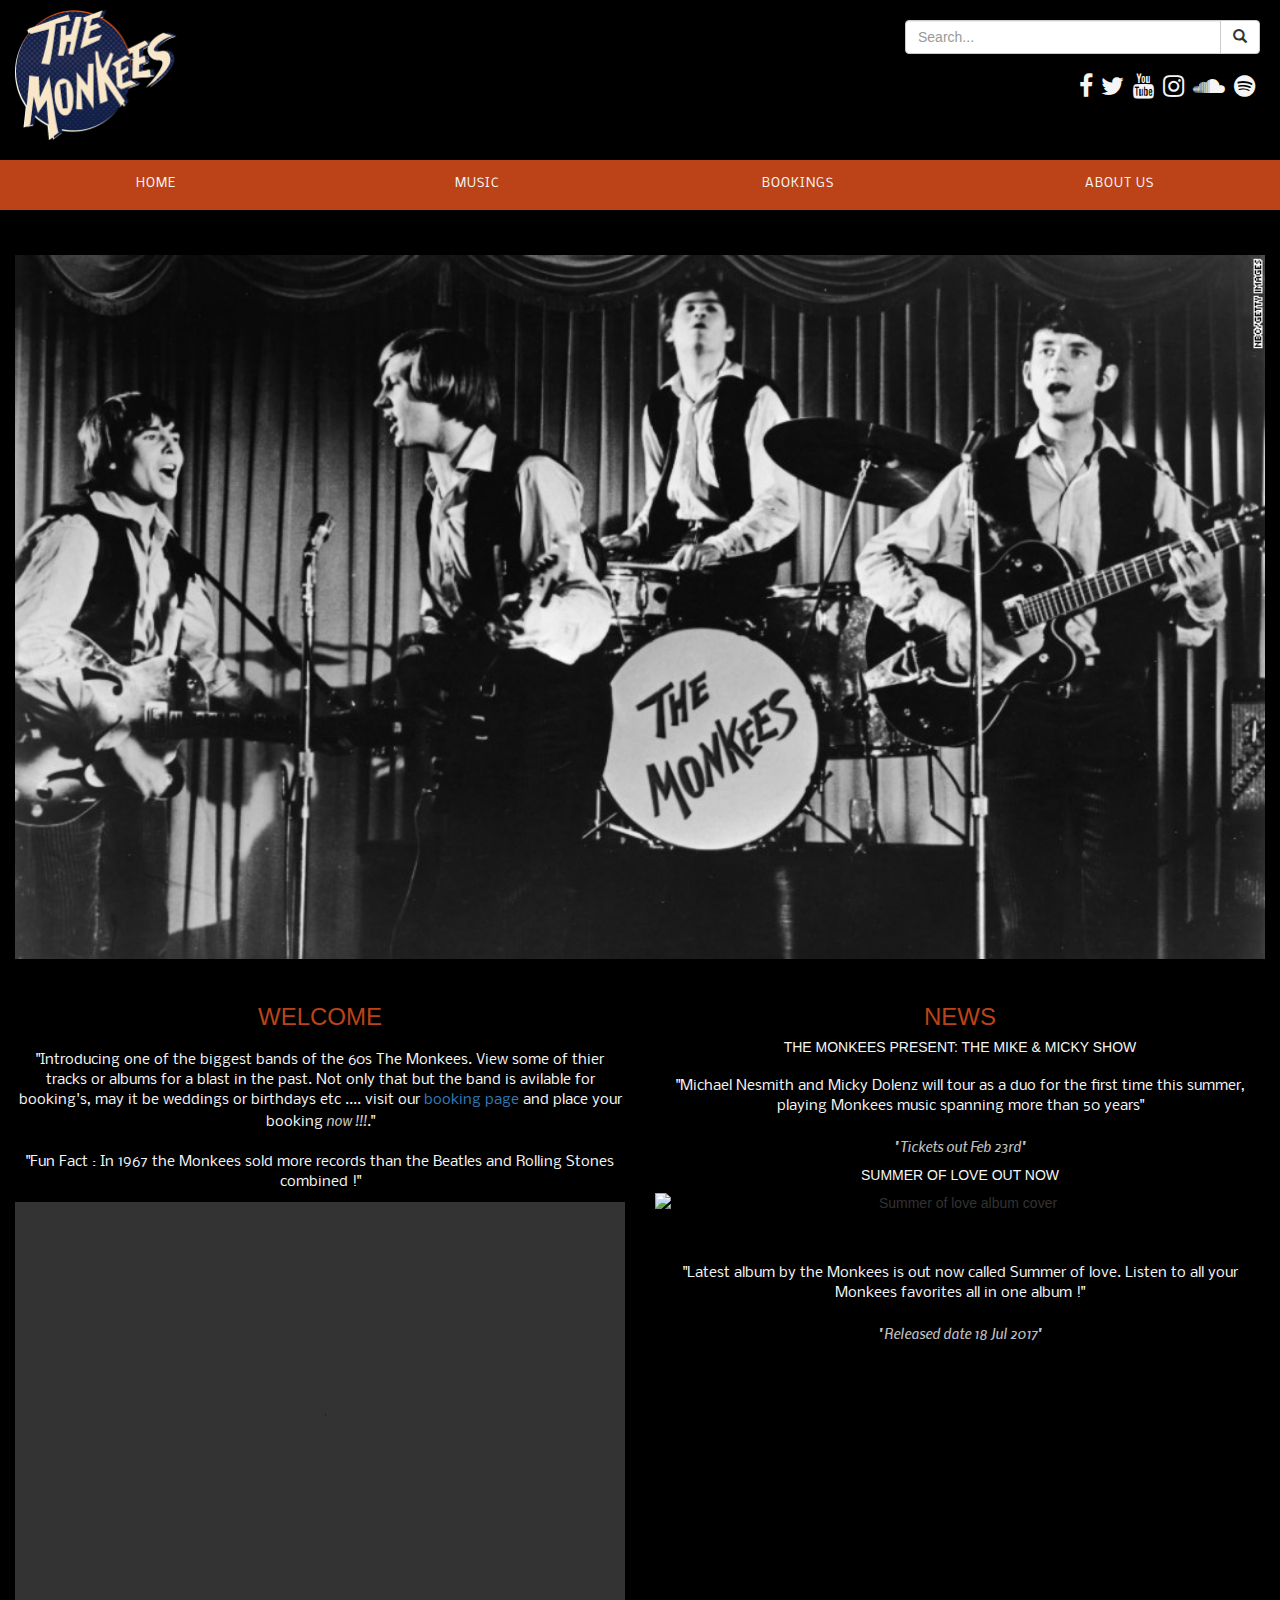
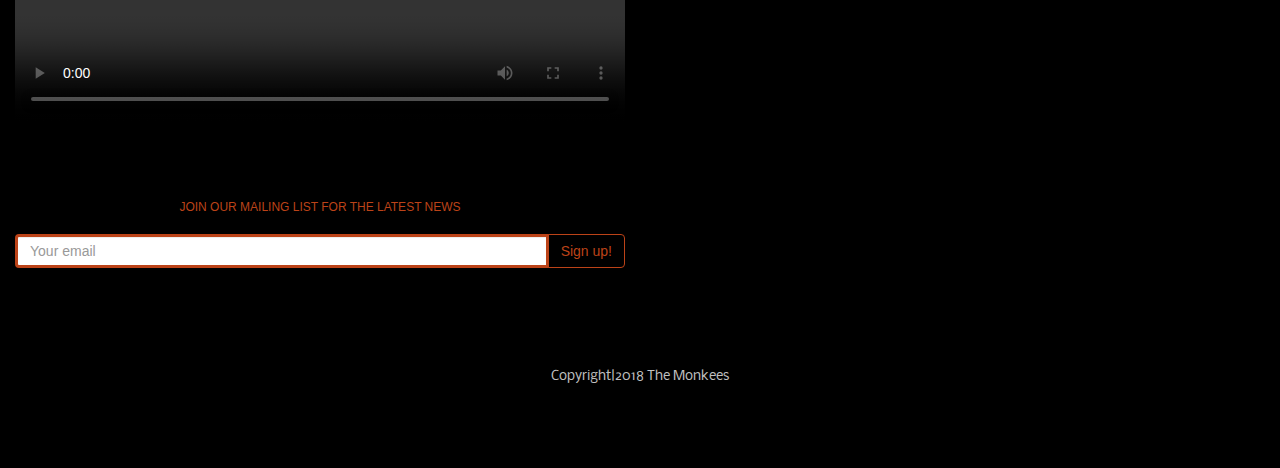
==== index.html @ a476a528 "Finished booking page" ====
<!DOCTYPE html>
<html lang="en">
  <head>
    <meta charset="UTF-8">
    <meta name="viewport" content="width=device-width, initial-scale=1.0">
    <meta http-equiv="X-UA-Compatible" content="ie=edge">
    <link rel="stylesheet" href="https://maxcdn.bootstrapcdn.com/bootstrap/3.3.7/css/bootstrap.min.css" type="text/css" />
    <link rel="stylesheet" href="https://maxcdn.bootstrapcdn.com/font-awesome/4.7.0/css/font-awesome.min.css" type="text/css" />
    <link rel="stylesheet" href="https://cdnjs.cloudflare.com/ajax/libs/hover.css/2.1.1/css/hover-min.css" type="text/css" />
    <link rel="stylesheet" href="assets/css/style.css" type="text/css" />
    <title>The Monkees | Bookings Avilable. Book Now !!</title>
  </head>
  <body>
    <header class="container-fluid">
      <!--Logo-->
      <div class="row">
        <a href="index.html">
          <div class="col-xs-6 logo"></div>
        </a>
        <!--Search bar-->
        <div class="col-sx-6">
          <div class="search-bar">
            <div class="input-group">
              <input type="text" class="form-control" placeholder="Search...">
              <span class="input-group-btn">
                    <button class="btn btn-default" type="button"><i class="glyphicon glyphicon-search"></i></button>
                </span>
            </div>
            <!--Social links-->
            <ul class="list-inline social-links">
              <li><a href="#" target="_blank"><i class="fa fa-facebook"></i></a></li>
              <li><a href="#" target="_blank"><i class="fa fa-twitter"></i></a></li>
              <li><a href="#" target="_blank"><i class="fa fa-youtube"></i></a></li>
              <li><a href="#" target="_blank"><i class="fa fa-instagram"></i></a></li>
              <li><a href="#" target="_blank"><i class="fa fa-soundcloud"></i></a></li>
              <li><a href="#" target="_blank"><i class="fa fa-spotify"></i></a></li>
            </ul>
          </div>
        </div>
      </div>
      <!--Navigation-->
      <div class="row">
        <ul id="nav" class="list-inline">
          <li class="col-xs-3 menu-color nav-item ">
            <a href="index.html" class="hvr-bounce-to-bottom"><span><p>Home</p></span></a>
          </li>
          <li class="col-xs-3 menu-color nav-item">
            <a href="music.html" class="hvr-bounce-to-bottom"><span><p>Music</p></span></a>
          </li>
          <li class="col-xs-3 menu-color nav-item">
            <a href="booking.html" class="hvr-bounce-to-bottom"><span><p>Bookings</p></span></a>
          </li>
          <li class="col-xs-3 menu-color nav-item">
            <a href="about.html"class="hvr-bounce-to-bottom"><span><p>About Us</p></span></a>
          </li>
        </ul>
      </div>
    </header>
    <section class="container-fluid">
      <!--Background image-->
      <div class="row">
        <div class="col-xs-12">
          <img src="assets/images/monkees.jpg" class="img-responsive band-photo" alt="Monkees band at a concert">
        </div>
      </div>
      <!--Welcome-->
      <div class="row">
        <div class="col-xs-12 col-sm-6">
          <div class="welcome-section">
            <h3>Welcome</h3>
            <p>"Introducing one of the biggest bands of the 60s The Monkees. View some of thier tracks or albums for a blast in the past. Not only that but the band is avilable for booking's, may it be weddings or birthdays etc .... visit our <a href="booking.html"> booking page </a>and
              place your booking<em> now !!!</em>."
            </p>
            <p>"Fun Fact : In 1967 the Monkees sold more records than the Beatles and Rolling Stones combined !"</p>
            <div id="video-dimentions" class="embed-responsive embed-responsive-16by9 hidden-xs">
              <video controls> 
                <source src="assets/video/TheMonkees.mp4" type="video/mp4">
                Video not supported by your browser
              </video>
            </div>
            <div class="mailing-list hidden-xs">
              <h6>Join our mailing list for the latest News</h6>
              <div class="input-group">
                <input type="email" class="form-control" id="mailinglist" placeholder="Your email" required>
                <div class="input-group-btn">
                  <button type="submit" class="btn btn-default">Sign up!</button>
                </div>
              </div>
            </div>
          </div>
        </div>
        <div class="row">
          <div class="col-xs-12 col-sm-6">
            <div class="welcome-section">
              <h3>News</h3>
              <h5>THE MONKEES PRESENT: THE MIKE & MICKY SHOW</h5>
              <p>"Michael Nesmith and Micky Dolenz will tour as a duo for the first time this summer, playing Monkees music spanning more than 50 years"</p>
              <p><em>"Tickets out Feb 23rd"</em></p>
              <h5>Summer of Love Out Now</h5>
              <img src="https://imagescdn.juno.co.uk/full/CS654754-01A-BIG.jpg" class="img-responsive album-photo" alt="Summer of love album cover"></img><br/>
              <p>"Latest album by the Monkees is out now called Summer of love. Listen to all your Monkees favorites all in one album !"</p>
              <p><em>"Released date 18 Jul 2017"</em></p>
            </div>
          </div>
        </div>
      </div>
      <!--Sign up to mailing list-->
      <div class="row">
        <div class="col-xs-12 mailing-list hidden-sm hidden-md hidden-lg">
          <h6>Join our mailing list for the latest News</h6>
          <div class="input-group">
            <input type="email" class="form-control" id="mailinglist" placeholder="Your email" required>
            <div class="input-group-btn">
              <button type="submit" class="btn btn-default">Sign up!</button>
            </div>
          </div>
        </div>
      </div>
    </section>
    <footer class="container-fluid">
      <div class="row">
        <div class="col-xs-12 footer-section">
          <p>Copyright|2018 The Monkees</p>
        </div>
      </div>
    </footer>
  </body>
</html>
---- assets/css/style.css ----
@import url('https://fonts.googleapis.com/css?family=Nobile:100,200,300,400,500,600,700|Exo+2:100,200,300,400,500,600');
/* Margins/padding/text-------------------------*/

.container-fluid {
    padding-left: 0;
    padding-right: 0;
}

.input-group {
    margin-top: 20px;
    margin-right: 0;
}

.search-bar {
    margin-right: 20px;
}

.social-links {
    margin-top: 20px;
}

.social-links li {
    padding-left: 0px;

}

.band-members-section {
    margin-top: 10px;
}

.band-members {
    padding: 0;
    border: 1px solid #bc4318;
}

.band-photo {
    margin-top: 25px;
    margin-bottom: 25px;
    display: inline-block;
    width: 100%;
}

.album-photo {
    margin-top: 10px;
    margin-bottom: 10px;
}

h3,
h4,
h5,
h6 {
    font-family: "Exo", sans-serif;
    color: #bc4318;
    text-transform: uppercase;
}

p {
    font-family: "Nobile", sans-serif;
    color: #f5f5f5;
}

html,
body .row {
    padding: 0;
    margin: 0;
}

/*Colors----------------------------------------*/

body {
    background-color: #000000;
    text-align: center;
}

.menu-color {
    background-color: #bc4318;
}

p em {
    color: #c0c0c0;
}

/*Header----------------------------------------*/

.logo {
    background-image: url("../images/monkees-logo.png");
    background-repeat: no-repeat;
    background-size: contain;
    background-position: left;
    height: 130px;
    margin-top: 10px;
    margin-left: 15px;
}

/*Social links----------------------------------*/

.social-links {
    text-align: right;
}

.social-links li a i {
    color: #f5f5f5;
    transition: all 0.5s ease-in-out;
    -moz-transition: all 0.5s ease-in-out;
    -webkit-transition: all 0.5s ease-in-out;
    -o-transition: all 0.5s ease-in-out;
}

.social-links li a i:hover {
    color: #bc4318;

}

/*Navigation------------------------------------*/

#nav li {
    padding-left: 0;
    padding-right: 0;
}

.nav-item {
    height: 50px;
    margin-top: 20px;
    margin-bottom: 20px;
}

.nav-item a {
    width: 100%;
    height: 100%;
    text-decoration: none;
}

.nav-item span {
    text-transform: uppercase;
    font-size: 12px;
    font-weight: 400;
    font-family: 'Nobile', sans-serif;
    letter-spacing: 1px;
    color: #f5f5f5;
    display: block;
    width: 100%;
    padding-top: 5px;
    height: 100%;
}

.nav-item span p {
    margin-top: 10px;
}

.hvr-bounce-to-bottom:before {
    background: #112048;
}

/*Band members----------------------------------*/

.mn {
    background-image: url("../images/mn.jpg");
}

.pt {
    background-image: url("../images/pt.jpg");
}

.md {
    background-image: url("../images/md.jpg");
}

.dj {
    background-image: url("../images/dj.jpg");
}

.names p {
    text-align: center;
    font-size: 10px;
}

/*Welcome Section------------------------------------*/

.welcome-section p {
    margin-top: 20px;
    text-align: center;
    display: block;
}

.welcome-section p a {
    text-decoration: none;
}

.welcome-section p a:hover {
    color: #bc4318;
}

.welcome-section p em {
    color: #c0c0c0;
    font-weight: 500;
}

/*Mailing List------------------------------------*/

.mailing-list {
    margin-top: 40px;
    display: inline-block;
}

.mailing-list input {
    border: 3px solid #bc4318;
}

.mailing-list button {
    color: #bc4318;
    border: 1px solid #bc4318;
    background-color: #000000;
}

.mailing-list button:hover {
    background-color: #000000;
    color: #f5f5f5;
}

/*Video----------------------------------------*/

#video-dimentions {
    padding-bottom: 85%;
    margin-top: 10px;
    margin-bottom: 30px;
}


/*Footer------------------------------------*/

.footer-section {
    margin-top: 100px;
    height: 100px;
}

.footer-section p {
    font-size: small;
    text-align: center;
    color: #c0c0c0;
}

/*Music list----------------------------------------*/

.music-list {
    text-align: -webkit-center;
}

.music-list .well {
    width: 100%;
    margin: 20px 0 20px 0;
    padding: 0;
}

.well p {
    color: black;
}

/*Albums section------------------------------------*/

.albums-section {
    margin-top: 20px;
}

.albums-section .album {
    height: 500px;
}

.albums-section img {
    height: 300px;
    width: 300px;
}

.albums-section .caption {
    background-color: #000000;
}

/*Booking-------------------------------------------*/

.booking-form {
    background-color: #bc4318;
}

.booking-heading {
    padding-top: 20px;
    margin-top: 10px;
}

.booking-heading h3,
h5 {
    color: #f5f5f5;
    font-weight: 500;
}

.center-form {
    padding: 50px;
}

.center-form input {
    margin-top: 5px;
    margin-bottom: 5px;
}

.center-form button {
    color: #f5f5f5;
    background-color: #112048;
}

.center-form button:hover {
    color: #bc4318;
}

/*Media Queries-------------------------------------*/

@media (min-width:768px) {
    .social-links li a i {
        font-size: 25px;
    }
    .music-list .well {
        width: 400px;
    }
    .search-bar .input-group {
        padding-left: 150px;
    }
}

@media (min-width:992px) {
    .search-bar .input-group {
        padding-left: 250px;
    }
}
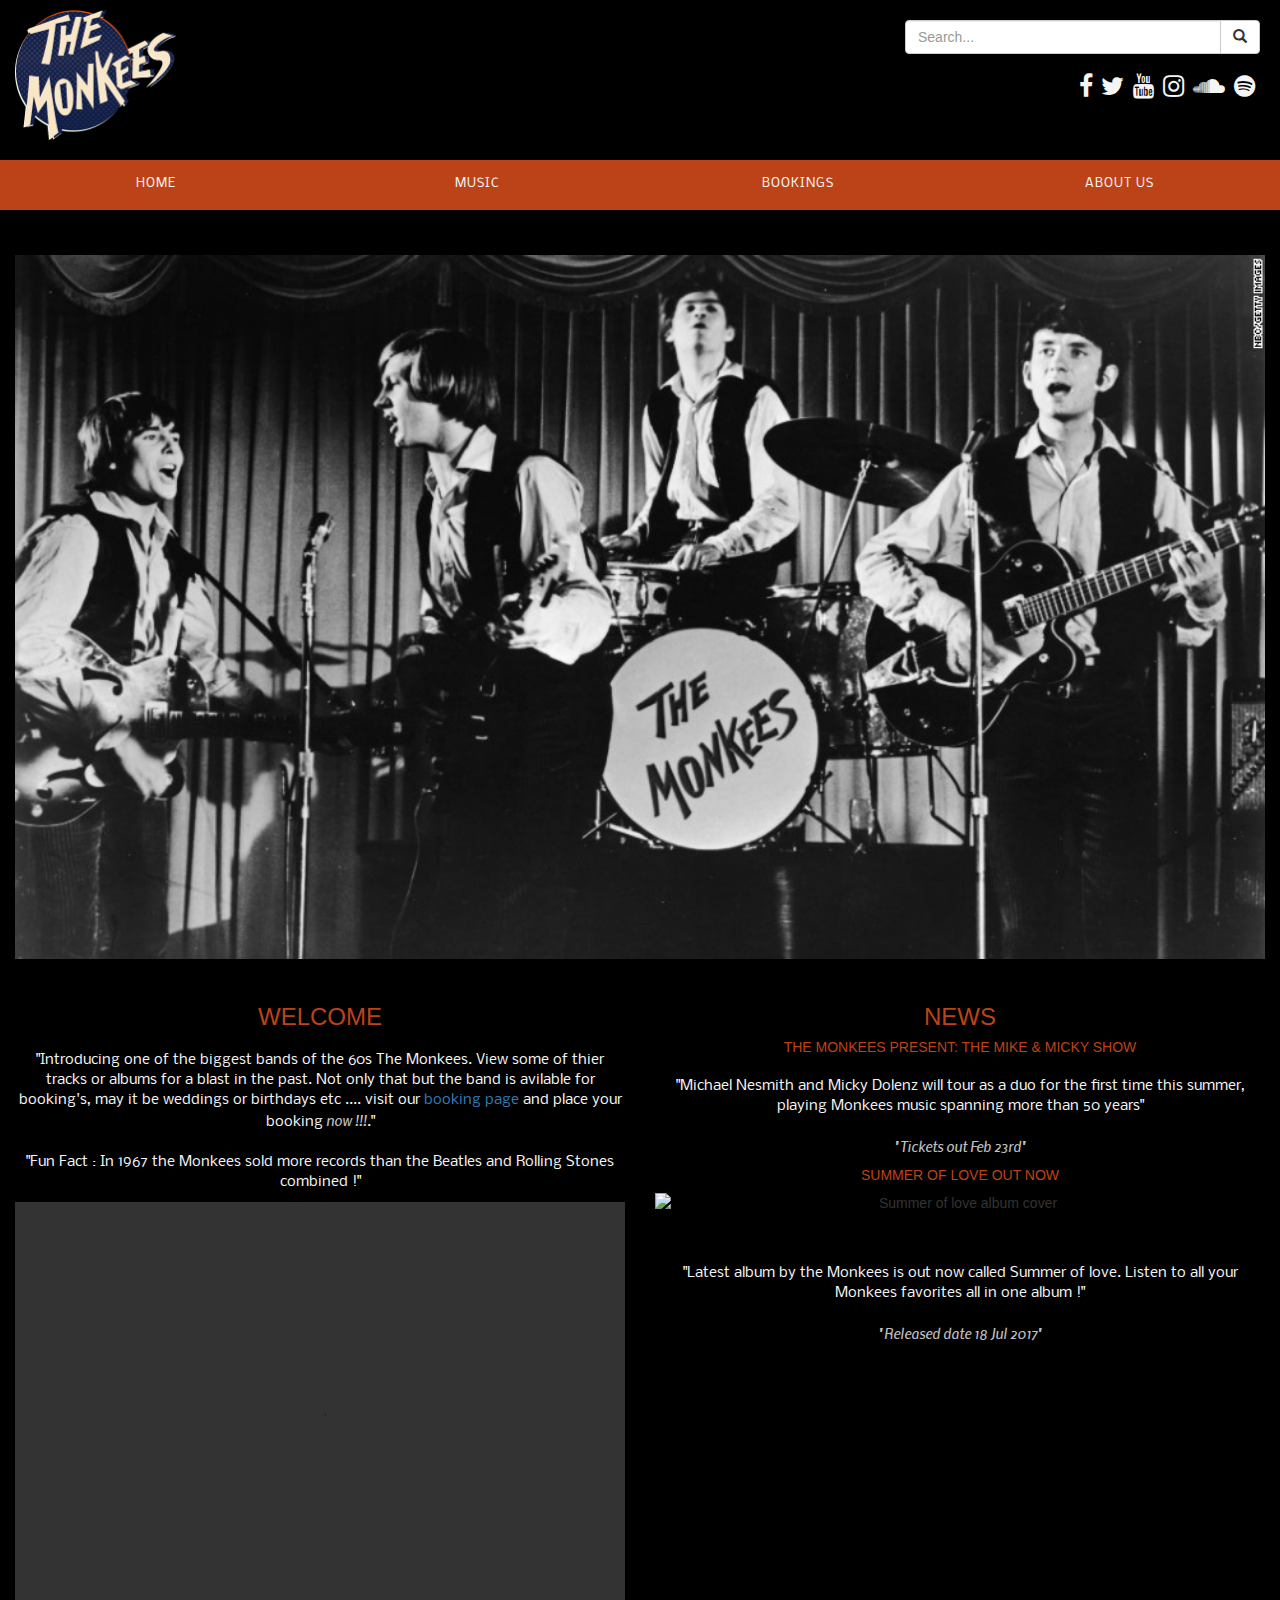
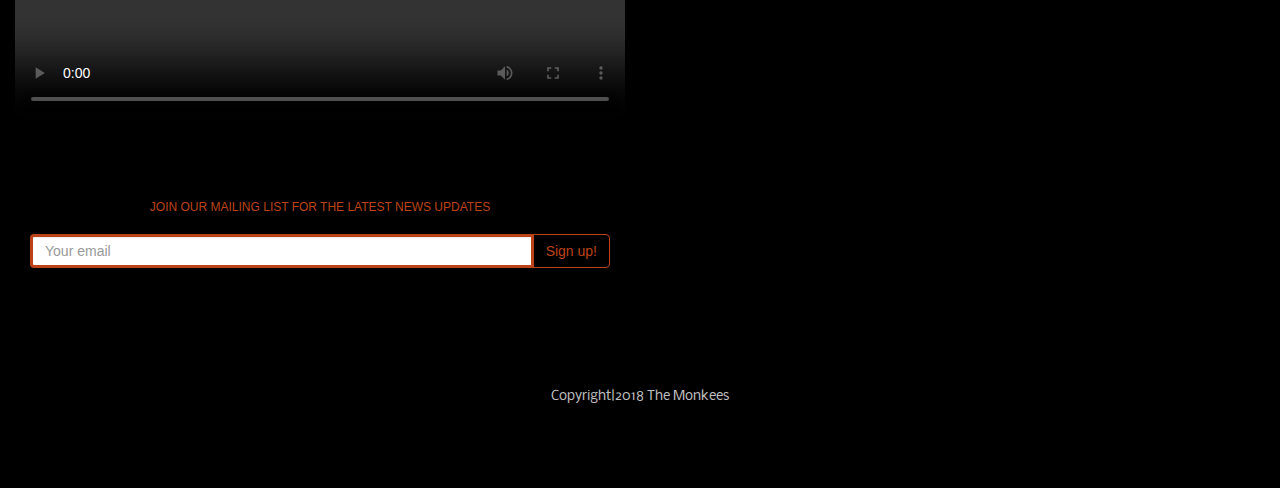
==== commit 587c3cde: "Validated code" ====
--- a/index.html
+++ b/index.html
@@ -1,13 +1,13 @@
 <!DOCTYPE html>
 <html lang="en">
   <head>
-    <meta charset="UTF-8">
-    <meta name="viewport" content="width=device-width, initial-scale=1.0">
+    <meta charset="UTF-8"/>
+    <meta name="viewport" content="width=device-width, initial-scale=1.0"/>
     <meta http-equiv="X-UA-Compatible" content="ie=edge">
-    <link rel="stylesheet" href="https://maxcdn.bootstrapcdn.com/bootstrap/3.3.7/css/bootstrap.min.css" type="text/css" />
-    <link rel="stylesheet" href="https://maxcdn.bootstrapcdn.com/font-awesome/4.7.0/css/font-awesome.min.css" type="text/css" />
-    <link rel="stylesheet" href="https://cdnjs.cloudflare.com/ajax/libs/hover.css/2.1.1/css/hover-min.css" type="text/css" />
-    <link rel="stylesheet" href="assets/css/style.css" type="text/css" />
+    <link rel="stylesheet" href="https://maxcdn.bootstrapcdn.com/bootstrap/3.3.7/css/bootstrap.min.css" type="text/css"/>
+    <link rel="stylesheet" href="https://maxcdn.bootstrapcdn.com/font-awesome/4.7.0/css/font-awesome.min.css" type="text/css"/>
+    <link rel="stylesheet" href="https://cdnjs.cloudflare.com/ajax/libs/hover.css/2.1.1/css/hover-min.css" type="text/css"/>
+    <link rel="stylesheet" href="assets/css/style.css" type="text/css"/>
     <title>The Monkees | Bookings Avilable. Book Now !!</title>
   </head>
   <body>
@@ -21,7 +21,7 @@
         <div class="col-sx-6">
           <div class="search-bar">
             <div class="input-group">
-              <input type="text" class="form-control" placeholder="Search...">
+              <input type="text" class="form-control" placeholder="Search..."/>
               <span class="input-group-btn">
                     <button class="btn btn-default" type="button"><i class="glyphicon glyphicon-search"></i></button>
                 </span>
@@ -42,16 +42,16 @@
       <div class="row">
         <ul id="nav" class="list-inline">
           <li class="col-xs-3 menu-color nav-item ">
-            <a href="index.html" class="hvr-bounce-to-bottom"><span><p>Home</p></span></a>
+            <a href="index.html" class="hvr-bounce-to-bottom"><span>Home</span></a>
           </li>
           <li class="col-xs-3 menu-color nav-item">
-            <a href="music.html" class="hvr-bounce-to-bottom"><span><p>Music</p></span></a>
+            <a href="music.html" class="hvr-bounce-to-bottom"><span>Music</span></a>
           </li>
           <li class="col-xs-3 menu-color nav-item">
-            <a href="booking.html" class="hvr-bounce-to-bottom"><span><p>Bookings</p></span></a>
+            <a href="booking.html" class="hvr-bounce-to-bottom"><span>Bookings</span></a>
           </li>
           <li class="col-xs-3 menu-color nav-item">
-            <a href="about.html"class="hvr-bounce-to-bottom"><span><p>About Us</p></span></a>
+            <a href="about.html" class="hvr-bounce-to-bottom"><span>About Us</span></a>
           </li>
         </ul>
       </div>
@@ -60,7 +60,7 @@
       <!--Background image-->
       <div class="row">
         <div class="col-xs-12">
-          <img src="assets/images/monkees.jpg" class="img-responsive band-photo" alt="Monkees band at a concert">
+          <img src="assets/images/monkees.jpg" class="img-responsive band-photo" alt="Monkees band at a concert"/>
         </div>
       </div>
       <!--Welcome-->
@@ -74,14 +74,15 @@
             <p>"Fun Fact : In 1967 the Monkees sold more records than the Beatles and Rolling Stones combined !"</p>
             <div id="video-dimentions" class="embed-responsive embed-responsive-16by9 hidden-xs">
               <video controls> 
-                <source src="assets/video/TheMonkees.mp4" type="video/mp4">
+                <source src="assets/video/TheMonkees.mp4" type="video/mp4"/>
                 Video not supported by your browser
               </video>
             </div>
-            <div class="mailing-list hidden-xs">
-              <h6>Join our mailing list for the latest News</h6>
+            <!--Sign up to mailing list-->
+            <div class="col-xs-12 mailing-list">
+              <h6>Join our mailing list for the latest News Updates</h6>
               <div class="input-group">
-                <input type="email" class="form-control" id="mailinglist" placeholder="Your email" required>
+                <input type="email" class="form-control" id="mailinglist" placeholder="Your email" required/>
                 <div class="input-group-btn">
                   <button type="submit" class="btn btn-default">Sign up!</button>
                 </div>
@@ -97,21 +98,9 @@
               <p>"Michael Nesmith and Micky Dolenz will tour as a duo for the first time this summer, playing Monkees music spanning more than 50 years"</p>
               <p><em>"Tickets out Feb 23rd"</em></p>
               <h5>Summer of Love Out Now</h5>
-              <img src="https://imagescdn.juno.co.uk/full/CS654754-01A-BIG.jpg" class="img-responsive album-photo" alt="Summer of love album cover"></img><br/>
+              <img src="https://imagescdn.juno.co.uk/full/CS654754-01A-BIG.jpg" class="img-responsive album-photo" alt="Summer of love album cover"/><br/>
               <p>"Latest album by the Monkees is out now called Summer of love. Listen to all your Monkees favorites all in one album !"</p>
               <p><em>"Released date 18 Jul 2017"</em></p>
-            </div>
-          </div>
-        </div>
-      </div>
-      <!--Sign up to mailing list-->
-      <div class="row">
-        <div class="col-xs-12 mailing-list hidden-sm hidden-md hidden-lg">
-          <h6>Join our mailing list for the latest News</h6>
-          <div class="input-group">
-            <input type="email" class="form-control" id="mailinglist" placeholder="Your email" required>
-            <div class="input-group-btn">
-              <button type="submit" class="btn btn-default">Sign up!</button>
             </div>
           </div>
         </div>
@@ -125,4 +114,4 @@
       </div>
     </footer>
   </body>
-</html>
+</html>--- a/assets/css/style.css
+++ b/assets/css/style.css
@@ -1,4 +1,5 @@
 @import url('https://fonts.googleapis.com/css?family=Nobile:100,200,300,400,500,600,700|Exo+2:100,200,300,400,500,600');
+
 /* Margins/padding/text-------------------------*/
 
 .container-fluid {
@@ -141,9 +142,6 @@
     width: 100%;
     padding-top: 5px;
     height: 100%;
-}
-
-.nav-item span p {
     margin-top: 10px;
 }
 
@@ -153,6 +151,14 @@
 
 /*Band members----------------------------------*/
 
+.band-members-section {
+    width: 100%;
+}
+
+.band-members {
+    width: 100%;
+}
+
 .mn {
     background-image: url("../images/mn.jpg");
 }
@@ -169,9 +175,10 @@
     background-image: url("../images/dj.jpg");
 }
 
+
 .names p {
-    text-align: center;
-    font-size: 10px;
+    margin-top: 5px;
+    font-size: 12px;
 }
 
 /*Welcome Section------------------------------------*/
@@ -199,6 +206,7 @@
 
 .mailing-list {
     margin-top: 40px;
+    margin-bottom: 40px;
     display: inline-block;
 }
 
@@ -229,7 +237,7 @@
 /*Footer------------------------------------*/
 
 .footer-section {
-    margin-top: 100px;
+    margin-top: 80px;
     height: 100px;
 }
 
@@ -249,10 +257,11 @@
     width: 100%;
     margin: 20px 0 20px 0;
     padding: 0;
-}
-
-.well p {
-    color: black;
+    background-color: #000000;
+}
+
+.music-list .well p {
+    color: #bc4318;
 }
 
 /*Albums section------------------------------------*/
@@ -263,6 +272,7 @@
 
 .albums-section .album {
     height: 500px;
+    margin-top: 20px;
 }
 
 .albums-section img {
@@ -277,7 +287,7 @@
 /*Booking-------------------------------------------*/
 
 .booking-form {
-    background-color: #bc4318;
+    background-color: #112048;
 }
 
 .booking-heading {
@@ -285,8 +295,7 @@
     margin-top: 10px;
 }
 
-.booking-heading h3,
-h5 {
+.booking-heading {
     color: #f5f5f5;
     font-weight: 500;
 }
@@ -302,11 +311,32 @@
 
 .center-form button {
     color: #f5f5f5;
-    background-color: #112048;
+    background-color: #bc4318;
 }
 
 .center-form button:hover {
-    color: #bc4318;
+    color: #112048;
+}
+
+/*Bio----------------------------------------------*/
+
+.group-photo img {
+    width: 80%;
+    height: 300px;
+}
+
+.bio-section .well-sm {
+    background-color: #bc4318;
+    margin-top: 20px;
+    margin-bottom: 0px;
+}
+
+.bio-section .well-sm .inner-well {
+    background-color: #000000;
+}
+
+.bio-section .well-sm .inner-well p {
+    color: #f5f5f5;
 }
 
 /*Media Queries-------------------------------------*/
@@ -321,10 +351,26 @@
     .search-bar .input-group {
         padding-left: 150px;
     }
+
+    .band-members {
+        width: 80%;
+    }
+    .names p {
+        font-size: 16px;
+    }
 }
 
 @media (min-width:992px) {
     .search-bar .input-group {
         padding-left: 250px;
     }
-}
+    .band-members {
+        width: 55%;
+    }
+    .names p {
+        font-size: 18px;
+    }
+    .bio-section .well-sm {
+        margin: 50px 200px;
+    }
+}
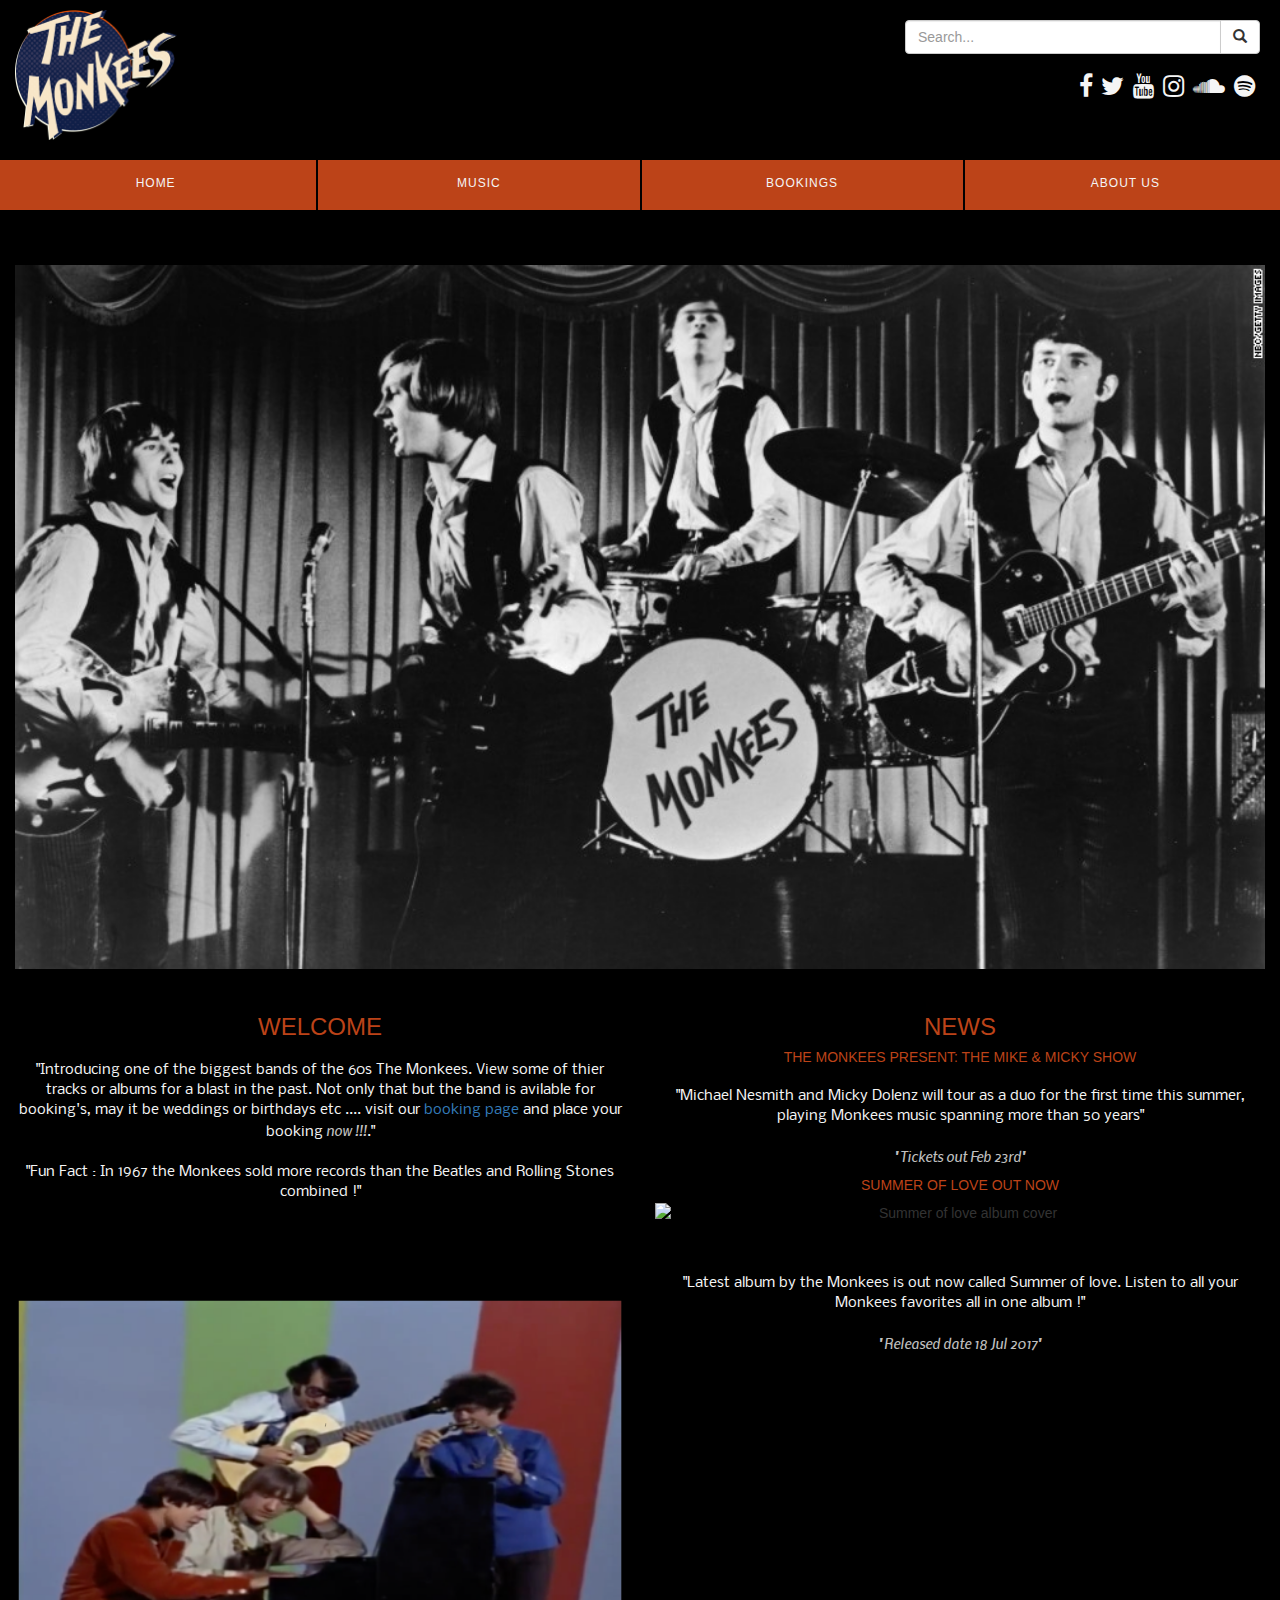
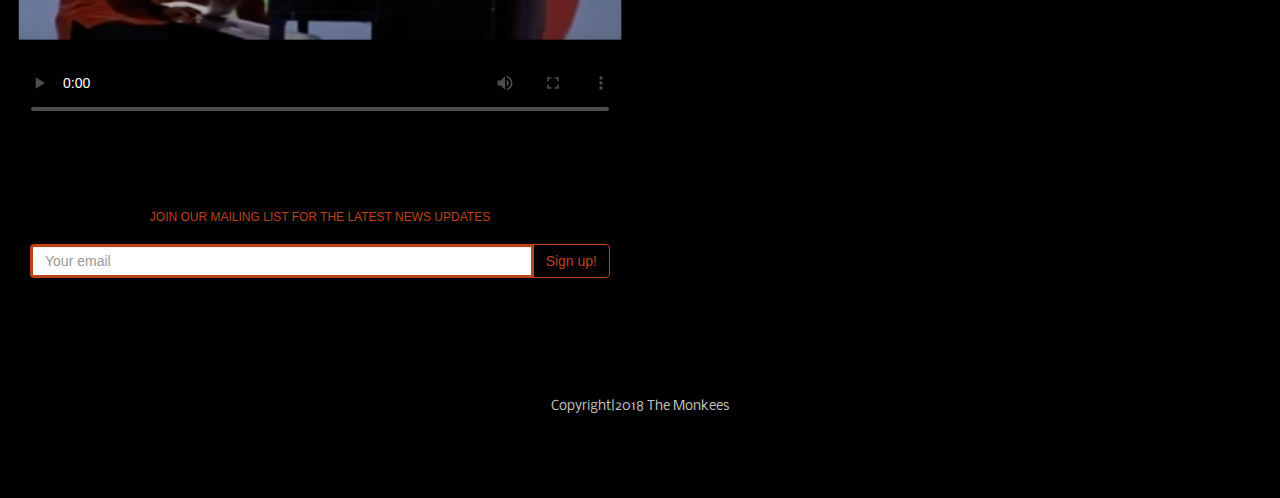
==== commit 9924075d: "Navs Active, changed about and music section. Updated icons and form" ====
--- a/index.html
+++ b/index.html
@@ -28,21 +28,21 @@
             </div>
             <!--Social links-->
             <ul class="list-inline social-links">
-              <li><a href="#" target="_blank"><i class="fa fa-facebook"></i></a></li>
-              <li><a href="#" target="_blank"><i class="fa fa-twitter"></i></a></li>
-              <li><a href="#" target="_blank"><i class="fa fa-youtube"></i></a></li>
-              <li><a href="#" target="_blank"><i class="fa fa-instagram"></i></a></li>
-              <li><a href="#" target="_blank"><i class="fa fa-soundcloud"></i></a></li>
-              <li><a href="#" target="_blank"><i class="fa fa-spotify"></i></a></li>
+              <li><a href="https://en-gb.facebook.com/TheMonkees/" target="_blank"><i class="fa fa-facebook"></i></a></li>
+              <li><a href="https://twitter.com/themonkees?lang=en" target="_blank"><i class="fa fa-twitter"></i></a></li>
+              <li><a href="https://www.youtube.com/channel/UCv1oY0OLtsEySHeP1TkYNqA" target="_blank"><i class="fa fa-youtube"></i></a></li>
+              <li><a href="https://www.instagram.com/themonkees/" target="_blank"><i class="fa fa-instagram"></i></a></li>
+              <li><a href="https://soundcloud.com/themonkees" target="_blank"><i class="fa fa-soundcloud"></i></a></li>
+              <li><a href="https://open.spotify.com/artist/320EPCSEezHt1rtbfwH6Ck" target="_blank"><i class="fa fa-spotify"></i></a></li>
             </ul>
           </div>
         </div>
       </div>
       <!--Navigation-->
-      <div class="row">
-        <ul id="nav" class="list-inline">
-          <li class="col-xs-3 menu-color nav-item ">
-            <a href="index.html" class="hvr-bounce-to-bottom"><span>Home</span></a>
+      <div id="nav" class="row">
+        <ul class="list-inline nav-pills">
+          <li class="col-xs-3 menu-color nav-item active">
+            <a href="index.html" class="hvr-bounce-to-bottom "><span>Home</span></a>
           </li>
           <li class="col-xs-3 menu-color nav-item">
             <a href="music.html" class="hvr-bounce-to-bottom"><span>Music</span></a>
@@ -60,7 +60,7 @@
       <!--Background image-->
       <div class="row">
         <div class="col-xs-12">
-          <img src="assets/images/monkees.jpg" class="img-responsive band-photo" alt="Monkees band at a concert"/>
+          <img src="assets/images/monkees.jpg" class="img-responsive band-photo" alt="Monkees band"/>
         </div>
       </div>
       <!--Welcome-->
@@ -73,7 +73,7 @@
             </p>
             <p>"Fun Fact : In 1967 the Monkees sold more records than the Beatles and Rolling Stones combined !"</p>
             <div id="video-dimentions" class="embed-responsive embed-responsive-16by9 hidden-xs">
-              <video controls> 
+              <video controls poster="assets/images/videoscreen.png"> 
                 <source src="assets/video/TheMonkees.mp4" type="video/mp4"/>
                 Video not supported by your browser
               </video>
@@ -81,12 +81,12 @@
             <!--Sign up to mailing list-->
             <div class="col-xs-12 mailing-list">
               <h6>Join our mailing list for the latest News Updates</h6>
-              <div class="input-group">
+              <form class="input-group" method="post" action="monkeesproject.php">
                 <input type="email" class="form-control" id="mailinglist" placeholder="Your email" required/>
                 <div class="input-group-btn">
                   <button type="submit" class="btn btn-default">Sign up!</button>
                 </div>
-              </div>
+              </form>
             </div>
           </div>
         </div>
--- a/assets/css/style.css
+++ b/assets/css/style.css
@@ -1,4 +1,4 @@
-@import url('https://fonts.googleapis.com/css?family=Nobile:100,200,300,400,500,600,700|Exo+2:100,200,300,400,500,600');
+@import url('https://fonts.googleapis.com/css?family=Nobile:100,200,300,400,500,600,700|Exo+2:100,200,300,400,500,600|Shadows+Into+Light:100,200,300,400,500,600');
 
 /* Margins/padding/text-------------------------*/
 
@@ -50,7 +50,7 @@
 h4,
 h5,
 h6 {
-    font-family: "Exo", sans-serif;
+    font-family: "Exo+2", sans-serif;
     color: #bc4318;
     text-transform: uppercase;
 }
@@ -114,7 +114,23 @@
 
 /*Navigation------------------------------------*/
 
-#nav li {
+#nav .nav-pills>li>a {
+    border-radius: 0;
+}
+
+#nav .nav-pills.nav-pills>li.active>a,
+.nav-pills>li.active>a:focus,
+.nav-pills>li.active>a:hover.nav-pills>li.active>a,
+.nav-pills>li.active>a:focus,
+.nav-pills>li.active>a:hover {
+    background-color: #112048;
+}
+
+#nav ul {
+    display: -webkit-box;
+}
+
+#nav ul li {
     padding-left: 0;
     padding-right: 0;
 }
@@ -135,7 +151,7 @@
     text-transform: uppercase;
     font-size: 12px;
     font-weight: 400;
-    font-family: 'Nobile', sans-serif;
+    font-family: 'Exo+2', sans-serif;
     letter-spacing: 1px;
     color: #f5f5f5;
     display: block;
@@ -255,7 +271,7 @@
 
 .music-list .well {
     width: 100%;
-    margin: 20px 0 20px 0;
+    margin: 100px 0 20px 0;
     padding: 0;
     background-color: #000000;
 }
@@ -268,6 +284,12 @@
 
 .albums-section {
     margin-top: 20px;
+}
+
+.albums-section h1 {
+    font-family: 'Shadows Into Light', cursive;
+    color: #f5f5f5;
+    font-size: 60px;
 }
 
 .albums-section .album {
@@ -282,6 +304,7 @@
 
 .albums-section .caption {
     background-color: #000000;
+    height: 250px;
 }
 
 /*Booking-------------------------------------------*/
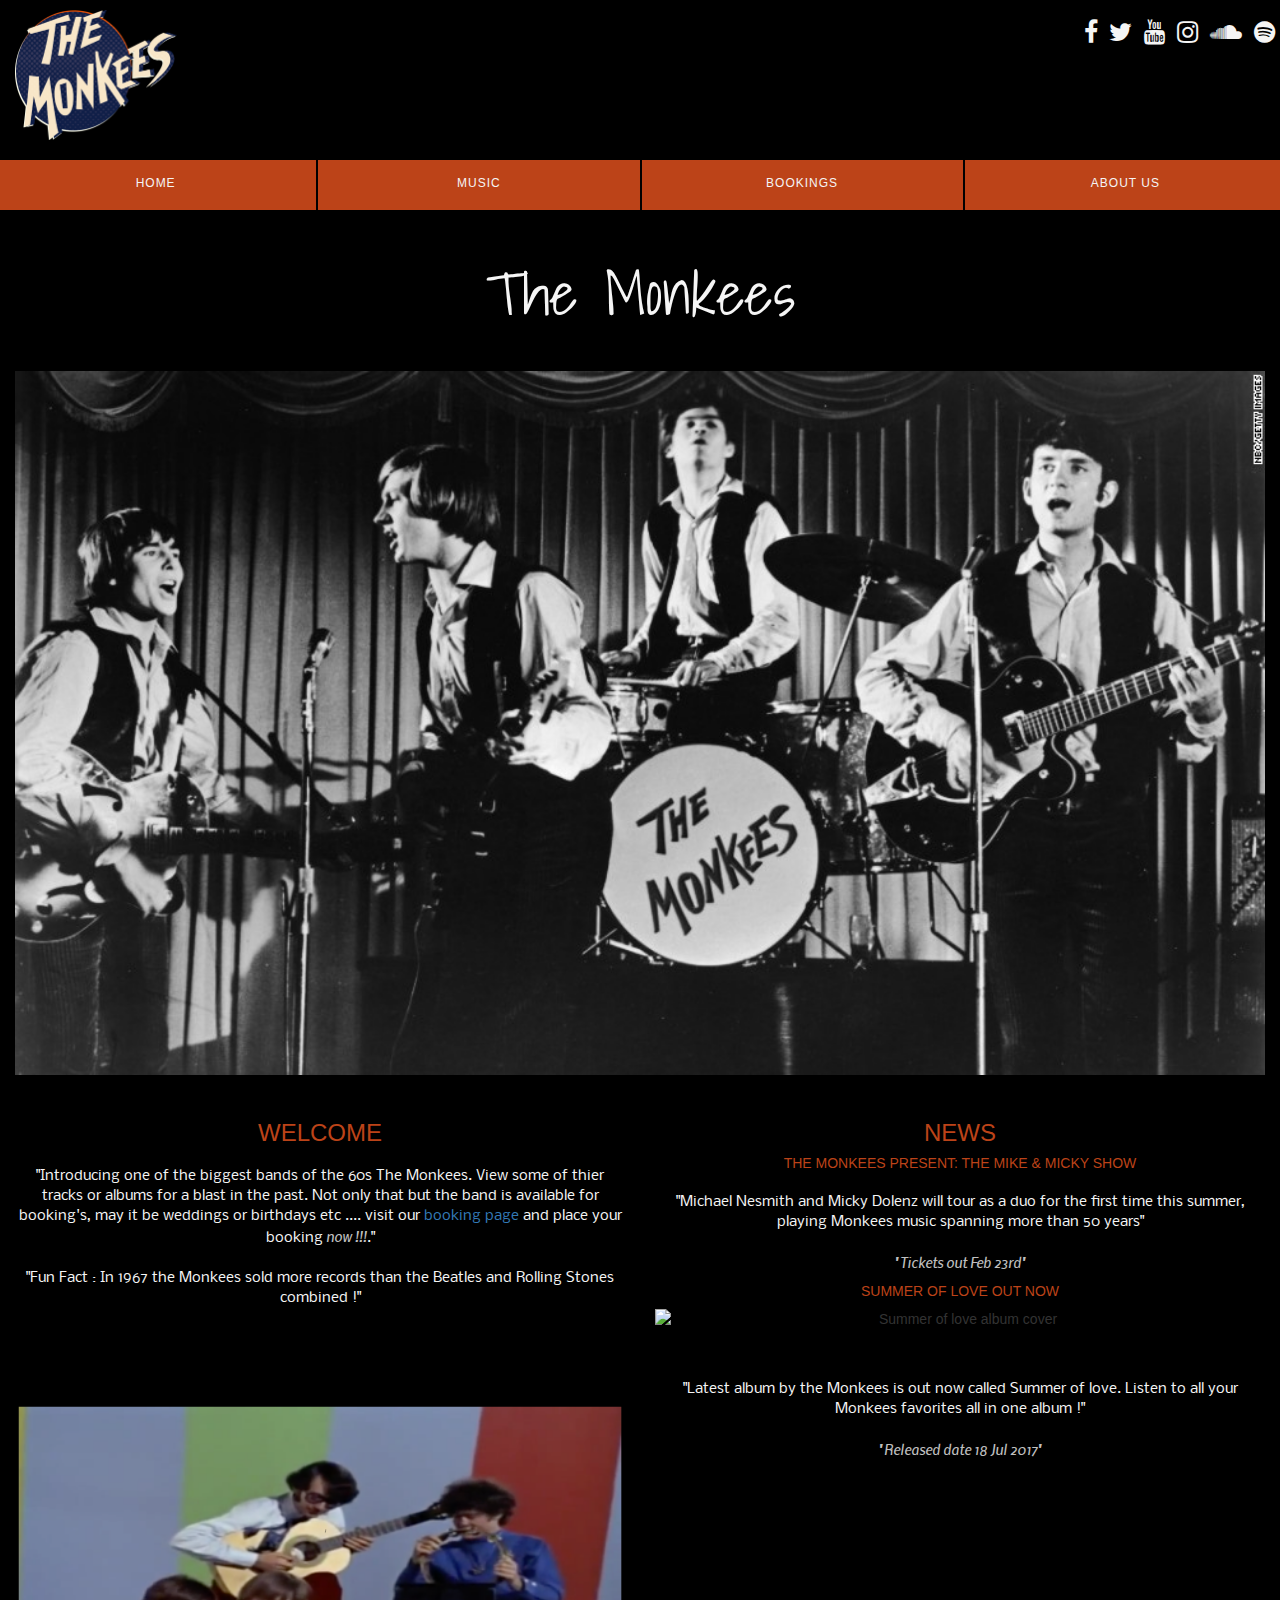
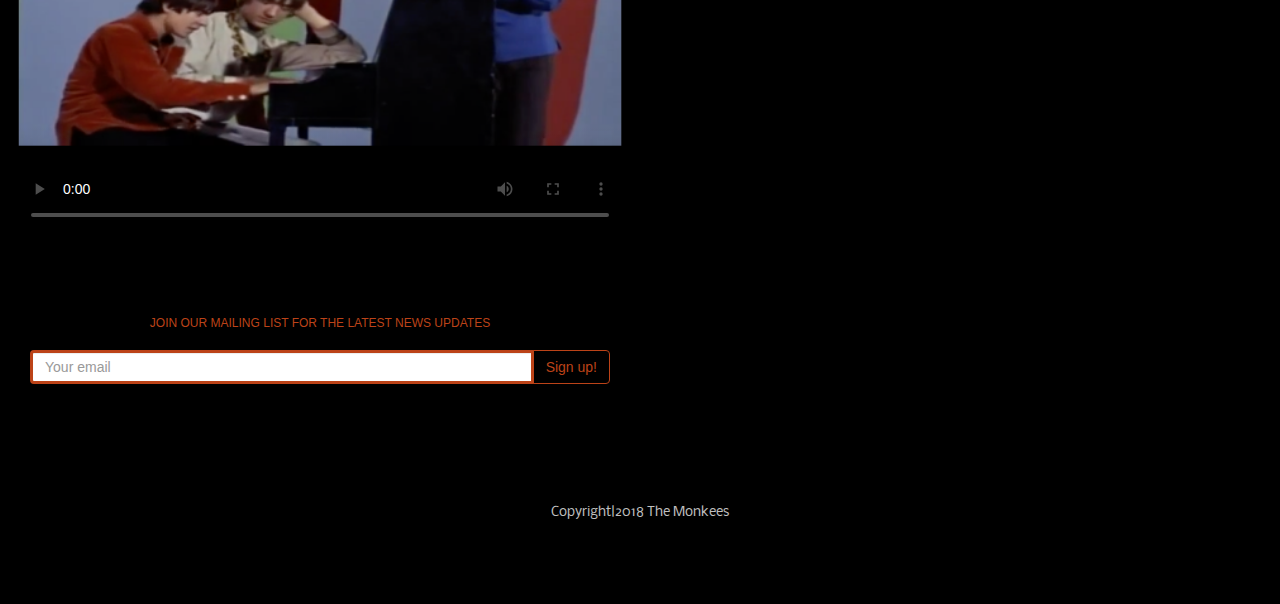
==== commit 2e71905d: "Removed search bar and added Titles to each page" ====
--- a/index.html
+++ b/index.html
@@ -1,14 +1,14 @@
 <!DOCTYPE html>
 <html lang="en">
   <head>
-    <meta charset="UTF-8"/>
-    <meta name="viewport" content="width=device-width, initial-scale=1.0"/>
+    <meta charset="UTF-8" />
+    <meta name="viewport" content="width=device-width, initial-scale=1.0" />
     <meta http-equiv="X-UA-Compatible" content="ie=edge">
-    <link rel="stylesheet" href="https://maxcdn.bootstrapcdn.com/bootstrap/3.3.7/css/bootstrap.min.css" type="text/css"/>
-    <link rel="stylesheet" href="https://maxcdn.bootstrapcdn.com/font-awesome/4.7.0/css/font-awesome.min.css" type="text/css"/>
-    <link rel="stylesheet" href="https://cdnjs.cloudflare.com/ajax/libs/hover.css/2.1.1/css/hover-min.css" type="text/css"/>
-    <link rel="stylesheet" href="assets/css/style.css" type="text/css"/>
-    <title>The Monkees | Bookings Avilable. Book Now !!</title>
+    <link rel="stylesheet" href="https://maxcdn.bootstrapcdn.com/bootstrap/3.3.7/css/bootstrap.min.css" type="text/css" />
+    <link rel="stylesheet" href="https://maxcdn.bootstrapcdn.com/font-awesome/4.7.0/css/font-awesome.min.css" type="text/css" />
+    <link rel="stylesheet" href="https://cdnjs.cloudflare.com/ajax/libs/hover.css/2.1.1/css/hover-min.css" type="text/css" />
+    <link rel="stylesheet" href="assets/css/style.css" type="text/css" />
+    <title>The Monkees | Bookings Available. Book Now !!</title>
   </head>
   <body>
     <header class="container-fluid">
@@ -17,25 +17,16 @@
         <a href="index.html">
           <div class="col-xs-6 logo"></div>
         </a>
-        <!--Search bar-->
         <div class="col-sx-6">
-          <div class="search-bar">
-            <div class="input-group">
-              <input type="text" class="form-control" placeholder="Search..."/>
-              <span class="input-group-btn">
-                    <button class="btn btn-default" type="button"><i class="glyphicon glyphicon-search"></i></button>
-                </span>
-            </div>
-            <!--Social links-->
-            <ul class="list-inline social-links">
-              <li><a href="https://en-gb.facebook.com/TheMonkees/" target="_blank"><i class="fa fa-facebook"></i></a></li>
-              <li><a href="https://twitter.com/themonkees?lang=en" target="_blank"><i class="fa fa-twitter"></i></a></li>
-              <li><a href="https://www.youtube.com/channel/UCv1oY0OLtsEySHeP1TkYNqA" target="_blank"><i class="fa fa-youtube"></i></a></li>
-              <li><a href="https://www.instagram.com/themonkees/" target="_blank"><i class="fa fa-instagram"></i></a></li>
-              <li><a href="https://soundcloud.com/themonkees" target="_blank"><i class="fa fa-soundcloud"></i></a></li>
-              <li><a href="https://open.spotify.com/artist/320EPCSEezHt1rtbfwH6Ck" target="_blank"><i class="fa fa-spotify"></i></a></li>
-            </ul>
-          </div>
+          <!--Social links-->
+          <ul class="list-inline social-links">
+            <li><a href="https://en-gb.facebook.com/TheMonkees/" target="_blank"><i class="fa fa-facebook"></i></a></li>
+            <li><a href="https://twitter.com/themonkees?lang=en" target="_blank"><i class="fa fa-twitter"></i></a></li>
+            <li><a href="https://www.youtube.com/channel/UCv1oY0OLtsEySHeP1TkYNqA" target="_blank"><i class="fa fa-youtube"></i></a></li>
+            <li><a href="https://www.instagram.com/themonkees/" target="_blank"><i class="fa fa-instagram"></i></a></li>
+            <li><a href="https://soundcloud.com/themonkees" target="_blank"><i class="fa fa-soundcloud"></i></a></li>
+            <li><a href="https://open.spotify.com/artist/320EPCSEezHt1rtbfwH6Ck" target="_blank"><i class="fa fa-spotify"></i></a></li>
+          </ul>
         </div>
       </div>
       <!--Navigation-->
@@ -59,8 +50,9 @@
     <section class="container-fluid">
       <!--Background image-->
       <div class="row">
+        <h1>The Monkees</h1>
         <div class="col-xs-12">
-          <img src="assets/images/monkees.jpg" class="img-responsive band-photo" alt="Monkees band"/>
+          <img src="assets/images/monkees.jpg" class="img-responsive band-photo" alt="Monkees band" />
         </div>
       </div>
       <!--Welcome-->
@@ -68,20 +60,20 @@
         <div class="col-xs-12 col-sm-6">
           <div class="welcome-section">
             <h3>Welcome</h3>
-            <p>"Introducing one of the biggest bands of the 60s The Monkees. View some of thier tracks or albums for a blast in the past. Not only that but the band is avilable for booking's, may it be weddings or birthdays etc .... visit our <a href="booking.html"> booking page </a>and
+            <p>"Introducing one of the biggest bands of the 60s The Monkees. View some of thier tracks or albums for a blast in the past. Not only that but the band is available for booking's, may it be weddings or birthdays etc .... visit our <a href="booking.html"> booking page </a>and
               place your booking<em> now !!!</em>."
             </p>
             <p>"Fun Fact : In 1967 the Monkees sold more records than the Beatles and Rolling Stones combined !"</p>
             <div id="video-dimentions" class="embed-responsive embed-responsive-16by9 hidden-xs">
               <video controls poster="assets/images/videoscreen.png"> 
-                <source src="assets/video/TheMonkees.mp4" type="video/mp4"/>
-                Video not supported by your browser
-              </video>
+                  <source src="assets/video/TheMonkees.mp4" type="video/mp4"/>
+                  Video not supported by your browser
+                </video>
             </div>
             <!--Sign up to mailing list-->
             <div class="col-xs-12 mailing-list">
               <h6>Join our mailing list for the latest News Updates</h6>
-              <form class="input-group" method="post" action="monkeesproject.php">
+              <form class="input-group" method="post" action="">
                 <input type="email" class="form-control" id="mailinglist" placeholder="Your email" required/>
                 <div class="input-group-btn">
                   <button type="submit" class="btn btn-default">Sign up!</button>
@@ -98,7 +90,7 @@
               <p>"Michael Nesmith and Micky Dolenz will tour as a duo for the first time this summer, playing Monkees music spanning more than 50 years"</p>
               <p><em>"Tickets out Feb 23rd"</em></p>
               <h5>Summer of Love Out Now</h5>
-              <img src="https://imagescdn.juno.co.uk/full/CS654754-01A-BIG.jpg" class="img-responsive album-photo" alt="Summer of love album cover"/><br/>
+              <img src="https://imagescdn.juno.co.uk/full/CS654754-01A-BIG.jpg" class="img-responsive album-photo" alt="Summer of love album cover" /><br/>
               <p>"Latest album by the Monkees is out now called Summer of love. Listen to all your Monkees favorites all in one album !"</p>
               <p><em>"Released date 18 Jul 2017"</em></p>
             </div>
@@ -113,5 +105,5 @@
         </div>
       </div>
     </footer>
-  </body>
-</html>+  </body> 
+</html>
--- a/assets/css/style.css
+++ b/assets/css/style.css
@@ -10,10 +10,6 @@
 .input-group {
     margin-top: 20px;
     margin-right: 0;
-}
-
-.search-bar {
-    margin-right: 20px;
 }
 
 .social-links {
@@ -66,6 +62,19 @@
     margin: 0;
 }
 
+h1 {
+    font-family: 'Shadows Into Light', cursive;
+    color: #f5f5f5;
+    font-size: 60px;
+    margin-bottom: 20px;
+}
+
+h2 {
+    font-family: 'Shadows Into Light', cursive;
+    color: #f5f5f5;
+    font-size: 40px;
+}
+
 /*Colors----------------------------------------*/
 
 body {
@@ -97,6 +106,7 @@
 
 .social-links {
     text-align: right;
+    word-spacing: 3px;
 }
 
 .social-links li a i {
@@ -286,15 +296,10 @@
     margin-top: 20px;
 }
 
-.albums-section h1 {
-    font-family: 'Shadows Into Light', cursive;
-    color: #f5f5f5;
-    font-size: 60px;
-}
-
 .albums-section .album {
     height: 500px;
     margin-top: 20px;
+    margin-bottom: 50px;
 }
 
 .albums-section img {
@@ -371,9 +376,6 @@
     .music-list .well {
         width: 400px;
     }
-    .search-bar .input-group {
-        padding-left: 150px;
-    }
 
     .band-members {
         width: 80%;
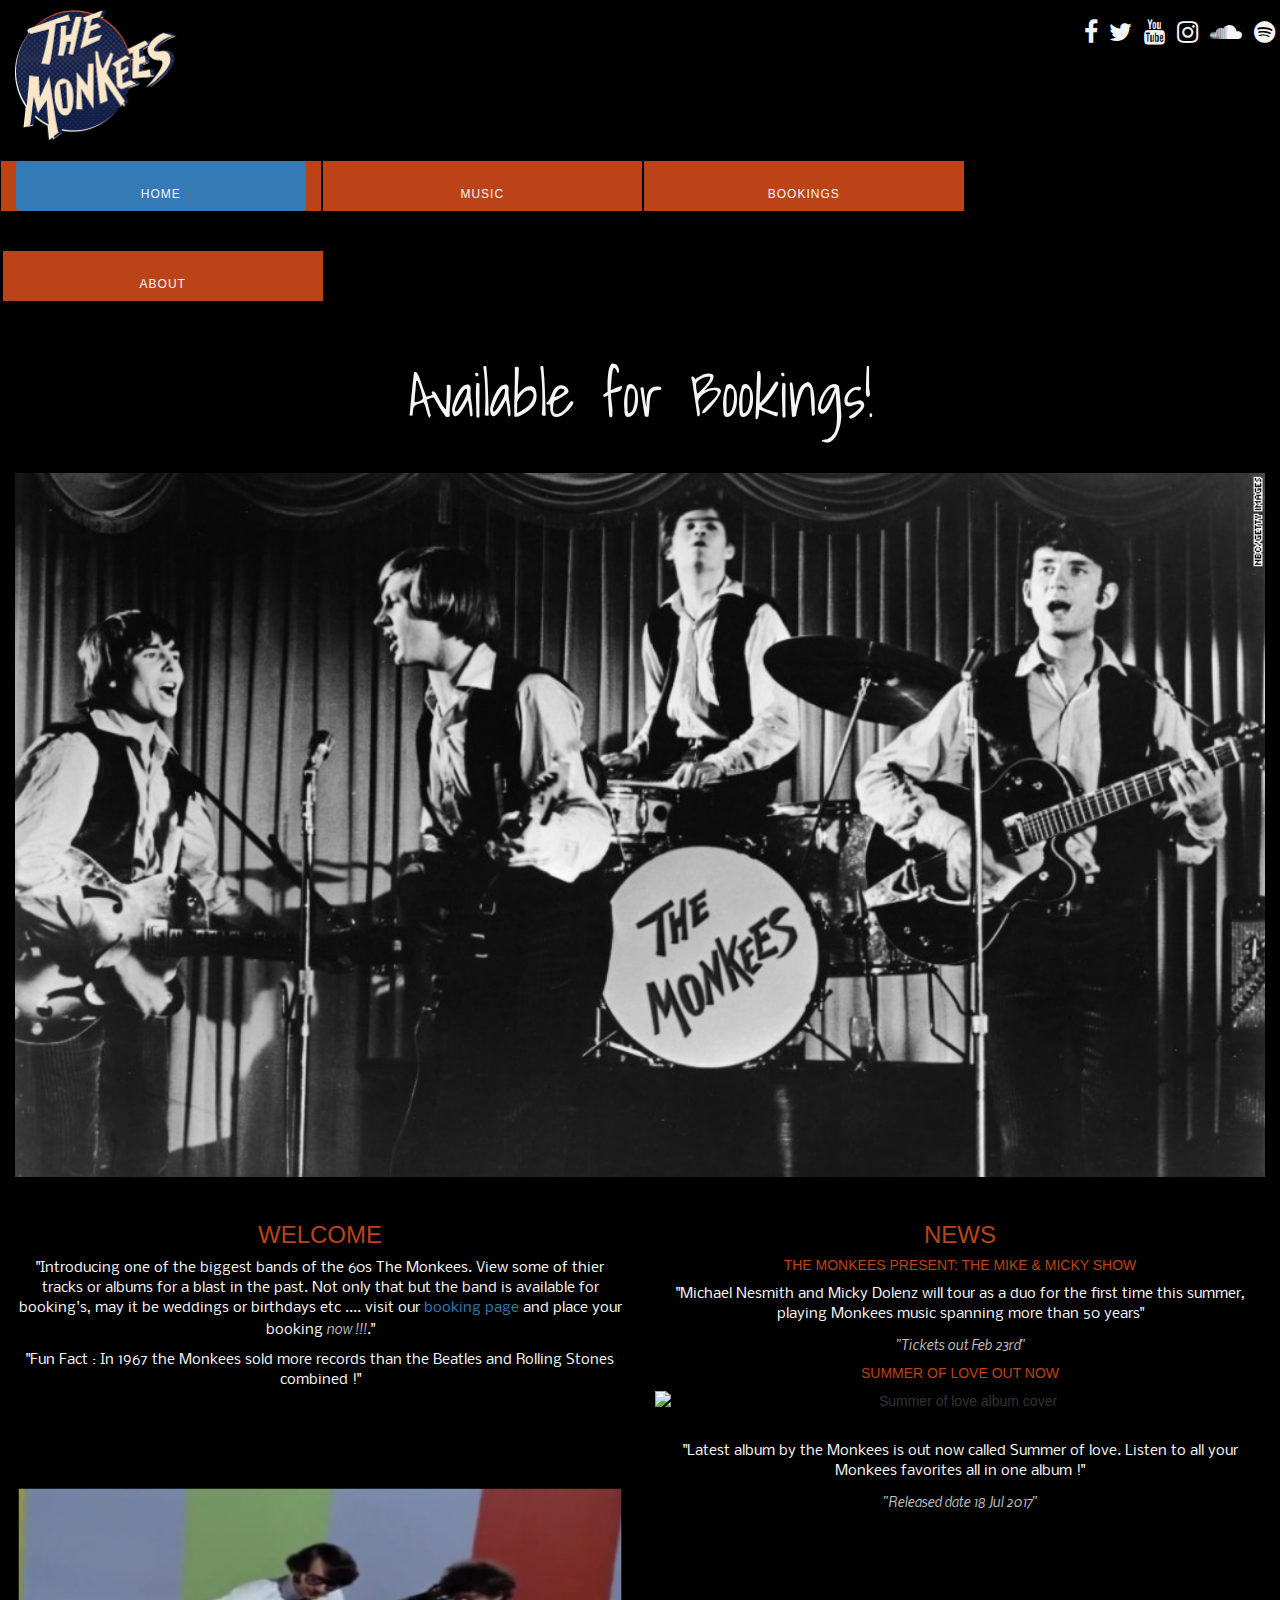
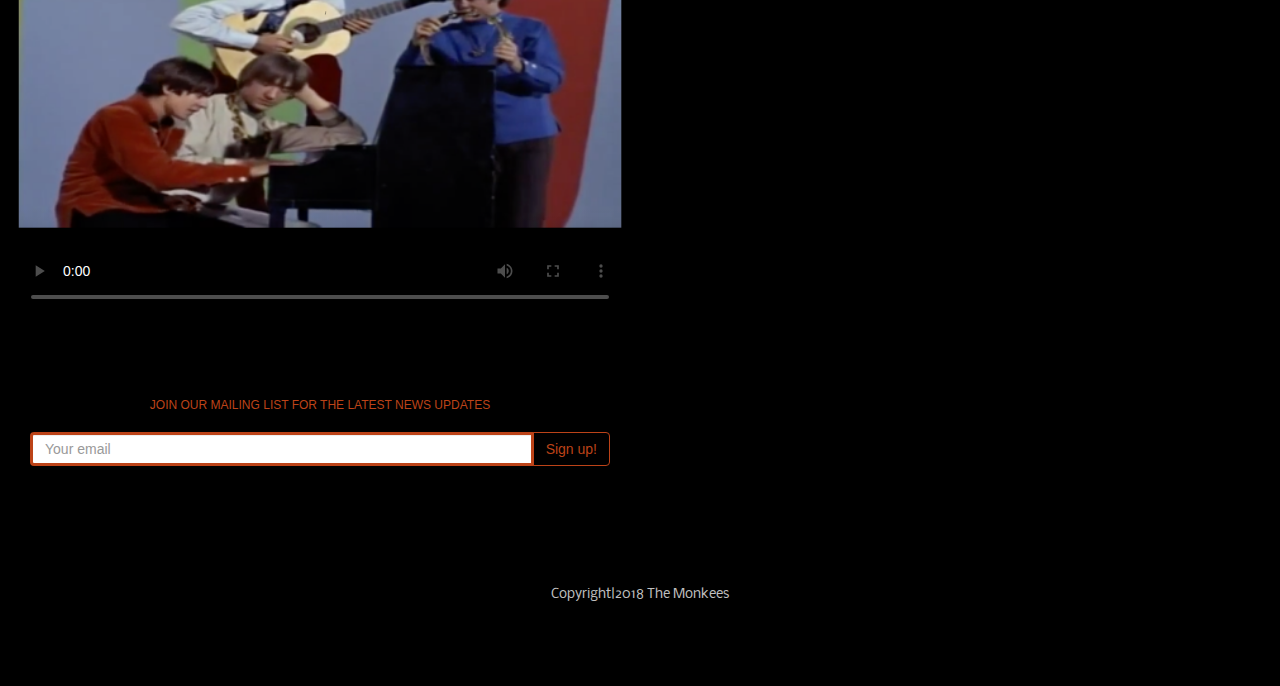
==== commit 60df657a: "added semantic elements to the html" ====
--- a/index.html
+++ b/index.html
@@ -1,5 +1,7 @@
 <!DOCTYPE html>
+
 <html lang="en">
+  
   <head>
     <meta charset="UTF-8" />
     <meta name="viewport" content="width=device-width, initial-scale=1.0" />
@@ -10,94 +12,115 @@
     <link rel="stylesheet" href="assets/css/style.css" type="text/css" />
     <title>The Monkees | Bookings Available. Book Now !!</title>
   </head>
+  
   <body>
-    <header class="container-fluid">
+    
+    <header>
+      <div class="container-fluid">
       <!--Logo-->
-      <div class="row">
-        <a href="index.html">
-          <div class="col-xs-6 logo"></div>
-        </a>
-        <div class="col-sx-6">
-          <!--Social links-->
-          <ul class="list-inline social-links">
-            <li><a href="https://en-gb.facebook.com/TheMonkees/" target="_blank"><i class="fa fa-facebook"></i></a></li>
-            <li><a href="https://twitter.com/themonkees?lang=en" target="_blank"><i class="fa fa-twitter"></i></a></li>
-            <li><a href="https://www.youtube.com/channel/UCv1oY0OLtsEySHeP1TkYNqA" target="_blank"><i class="fa fa-youtube"></i></a></li>
-            <li><a href="https://www.instagram.com/themonkees/" target="_blank"><i class="fa fa-instagram"></i></a></li>
-            <li><a href="https://soundcloud.com/themonkees" target="_blank"><i class="fa fa-soundcloud"></i></a></li>
-            <li><a href="https://open.spotify.com/artist/320EPCSEezHt1rtbfwH6Ck" target="_blank"><i class="fa fa-spotify"></i></a></li>
-          </ul>
+        <div class="row">
+          <a href="index.html">
+            <div class="col-xs-6 logo"></div>
+          </a>
+          <div class="col-sx-6">
+            <!--Social links-->
+            <ul class="list-inline social-links">
+              <li><a href="https://en-gb.facebook.com/TheMonkees/" target="_blank"><i class="fa fa-facebook"></i></a></li>
+              <li><a href="https://twitter.com/themonkees?lang=en" target="_blank"><i class="fa fa-twitter"></i></a></li>
+              <li><a href="https://www.youtube.com/channel/UCv1oY0OLtsEySHeP1TkYNqA" target="_blank"><i class="fa fa-youtube"></i></a></li>
+              <li><a href="https://www.instagram.com/themonkees/" target="_blank"><i class="fa fa-instagram"></i></a></li>
+              <li><a href="https://soundcloud.com/themonkees" target="_blank"><i class="fa fa-soundcloud"></i></a></li>
+              <li><a href="https://open.spotify.com/artist/320EPCSEezHt1rtbfwH6Ck" target="_blank"><i class="fa fa-spotify"></i></a></li>
+            </ul>
+          </div>
         </div>
       </div>
+      
       <!--Navigation-->
-      <div id="nav" class="row">
-        <ul class="list-inline nav-pills">
-          <li class="col-xs-3 menu-color nav-item active">
-            <a href="index.html" class="hvr-bounce-to-bottom "><span>Home</span></a>
-          </li>
-          <li class="col-xs-3 menu-color nav-item">
-            <a href="music.html" class="hvr-bounce-to-bottom"><span>Music</span></a>
-          </li>
-          <li class="col-xs-3 menu-color nav-item">
-            <a href="booking.html" class="hvr-bounce-to-bottom"><span>Bookings</span></a>
-          </li>
-          <li class="col-xs-3 menu-color nav-item">
-            <a href="about.html" class="hvr-bounce-to-bottom"><span>About Us</span></a>
-          </li>
-        </ul>
-      </div>
+      <nav class="navbar">
+        <div class="container-fluid">
+          <div class="row">
+            <ul class="nav nav-pills">
+              <li class="col-xs-3 menu-color nav-item active">
+                <a href="index.html" class="hvr-bounce-to-bottom "><span>Home</span></a>
+              </li>
+              <li class="col-xs-3 menu-color nav-item">
+                <a href="music.html" class="hvr-bounce-to-bottom"><span>Music</span></a>
+              </li>
+              <li class="col-xs-3 menu-color nav-item">
+                <a href="booking.html" class="hvr-bounce-to-bottom"><span>Bookings</span></a>
+              </li>
+              <li class="col-xs-3 menu-color nav-item">
+                <a href="about.html" class="hvr-bounce-to-bottom"><span>About</span></a>
+              </li>
+            </ul>
+          </div>
+        </div>
+      </nav>
+      
     </header>
-    <section class="container-fluid">
-      <!--Background image-->
-      <div class="row">
-        <h1>The Monkees</h1>
-        <div class="col-xs-12">
-          <img src="assets/images/monkees.jpg" class="img-responsive band-photo" alt="Monkees band" />
-        </div>
-      </div>
-      <!--Welcome-->
-      <div class="row">
-        <div class="col-xs-12 col-sm-6">
-          <div class="welcome-section">
-            <h3>Welcome</h3>
-            <p>"Introducing one of the biggest bands of the 60s The Monkees. View some of thier tracks or albums for a blast in the past. Not only that but the band is available for booking's, may it be weddings or birthdays etc .... visit our <a href="booking.html"> booking page </a>and
-              place your booking<em> now !!!</em>."
-            </p>
-            <p>"Fun Fact : In 1967 the Monkees sold more records than the Beatles and Rolling Stones combined !"</p>
-            <div id="video-dimentions" class="embed-responsive embed-responsive-16by9 hidden-xs">
-              <video controls poster="assets/images/videoscreen.png"> 
-                  <source src="assets/video/TheMonkees.mp4" type="video/mp4"/>
-                  Video not supported by your browser
-                </video>
-            </div>
-            <!--Sign up to mailing list-->
-            <div class="col-xs-12 mailing-list">
-              <h6>Join our mailing list for the latest News Updates</h6>
-              <form class="input-group" method="post" action="">
-                <input type="email" class="form-control" id="mailinglist" placeholder="Your email" required/>
-                <div class="input-group-btn">
-                  <button type="submit" class="btn btn-default">Sign up!</button>
-                </div>
-              </form>
+    
+    <main>
+      <!--Background section-->
+      <section id="background-section">
+        <div class="container-fluid">
+          <div class="row">
+            <h1>Available for Bookings!</h1>
+            <div class="col-xs-12">
+              <img src="assets/images/monkees.jpg" class="img-responsive band-photo" alt="Monkees band" />
             </div>
           </div>
         </div>
-        <div class="row">
-          <div class="col-xs-12 col-sm-6">
-            <div class="welcome-section">
-              <h3>News</h3>
-              <h5>THE MONKEES PRESENT: THE MIKE & MICKY SHOW</h5>
-              <p>"Michael Nesmith and Micky Dolenz will tour as a duo for the first time this summer, playing Monkees music spanning more than 50 years"</p>
-              <p><em>"Tickets out Feb 23rd"</em></p>
-              <h5>Summer of Love Out Now</h5>
-              <img src="https://imagescdn.juno.co.uk/full/CS654754-01A-BIG.jpg" class="img-responsive album-photo" alt="Summer of love album cover" /><br/>
-              <p>"Latest album by the Monkees is out now called Summer of love. Listen to all your Monkees favorites all in one album !"</p>
-              <p><em>"Released date 18 Jul 2017"</em></p>
+      </section>
+      
+      <!--Welcome section-->
+      <section id="main">
+        <div class="container-fluid">
+          <div class="row">
+            <div class="col-xs-12 col-sm-6">
+              <div class="main-section">
+                <h3>Welcome</h3>
+                <p>"Introducing one of the biggest bands of the 60s The Monkees. View some of thier tracks or albums for a blast in the past. Not only that but the band is available for booking's, may it be weddings or birthdays etc .... visit our <a href="booking.html"> booking page </a>and
+                  place your booking<em> now !!!</em>."
+                </p>
+                <p>"Fun Fact : In 1967 the Monkees sold more records than the Beatles and Rolling Stones combined !"</p>
+                <div id="video-dimentions" class="embed-responsive embed-responsive-16by9 hidden-xs">
+                  <video controls poster="assets/images/videoscreen.png"> 
+                      <source src="assets/video/TheMonkees.mp4" type="video/mp4"/>
+                      Video not supported by your browser
+                    </video>
+                </div>
+                <!--Sign up to mailing list-->
+                <div class="col-xs-12 mailing-list">
+                  <h6>Join our mailing list for the latest News Updates</h6>
+                  <form class="input-group" method="post" action="">
+                    <input type="email" class="form-control" id="mailinglist" placeholder="Your email" required/>
+                    <div class="input-group-btn">
+                      <button type="submit" class="btn btn-default">Sign up!</button>
+                    </div>
+                  </form>
+                </div>
+              </div>
             </div>
-          </div>
+            <!--News section-->
+            <div class="col-xs-12 col-sm-6">
+              <div class="main-section">
+                <h3>News</h3>
+                <h5>THE MONKEES PRESENT: THE MIKE & MICKY SHOW</h5>
+                <p>"Michael Nesmith and Micky Dolenz will tour as a duo for the first time this summer, playing Monkees music spanning more than 50 years"</p>
+                <p><em>"Tickets out Feb 23rd"</em></p>
+                <h5>Summer of Love Out Now</h5>
+                <img src="https://imagescdn.juno.co.uk/full/CS654754-01A-BIG.jpg" class="img-responsive album-photo" alt="Summer of love album cover" /><br/>
+                <p>"Latest album by the Monkees is out now called Summer of love. Listen to all your Monkees favorites all in one album !"</p>
+                <p><em>"Released date 18 Jul 2017"</em></p>
+              </div>
+            </div>
+          </div>  
         </div>
-      </div>
-    </section>
+      </section>
+    
+    </main>
+    
     <footer class="container-fluid">
       <div class="row">
         <div class="col-xs-12 footer-section">
@@ -105,5 +128,7 @@
         </div>
       </div>
     </footer>
+    
   </body> 
+  
 </html>
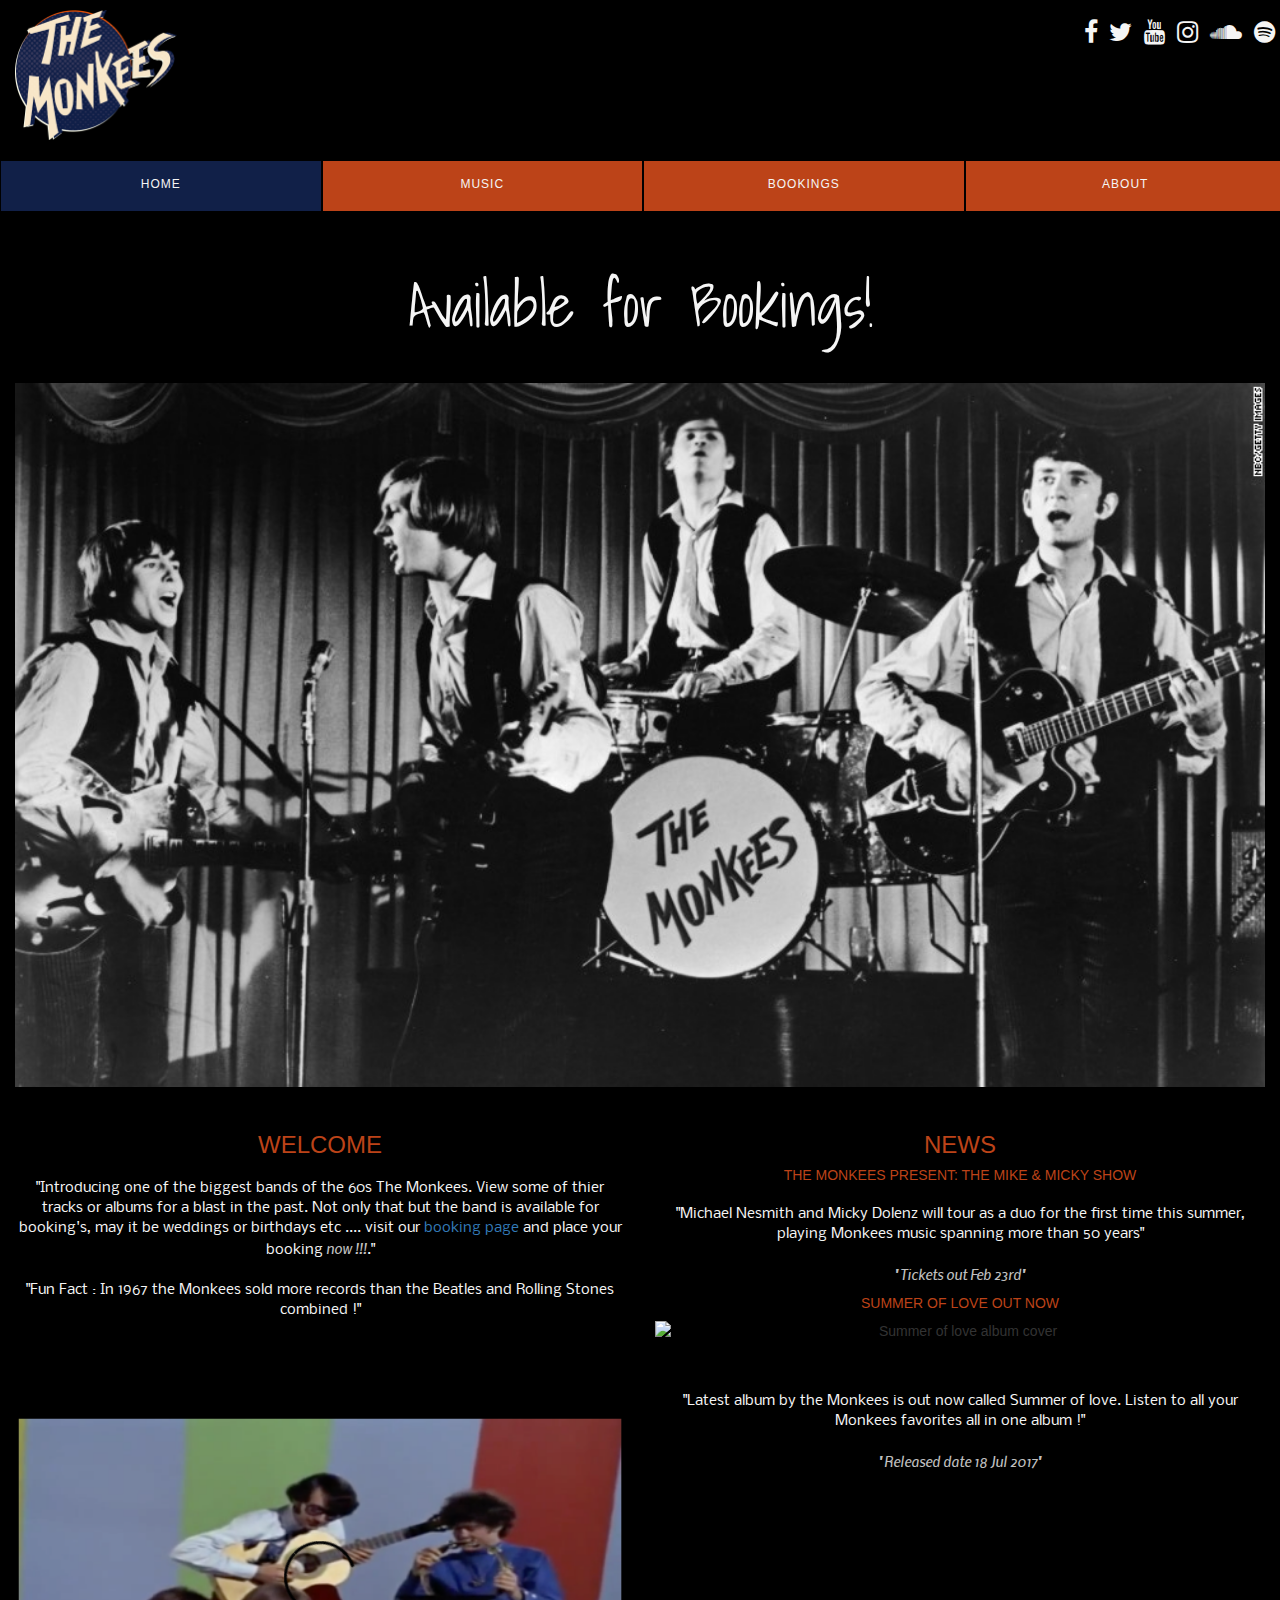
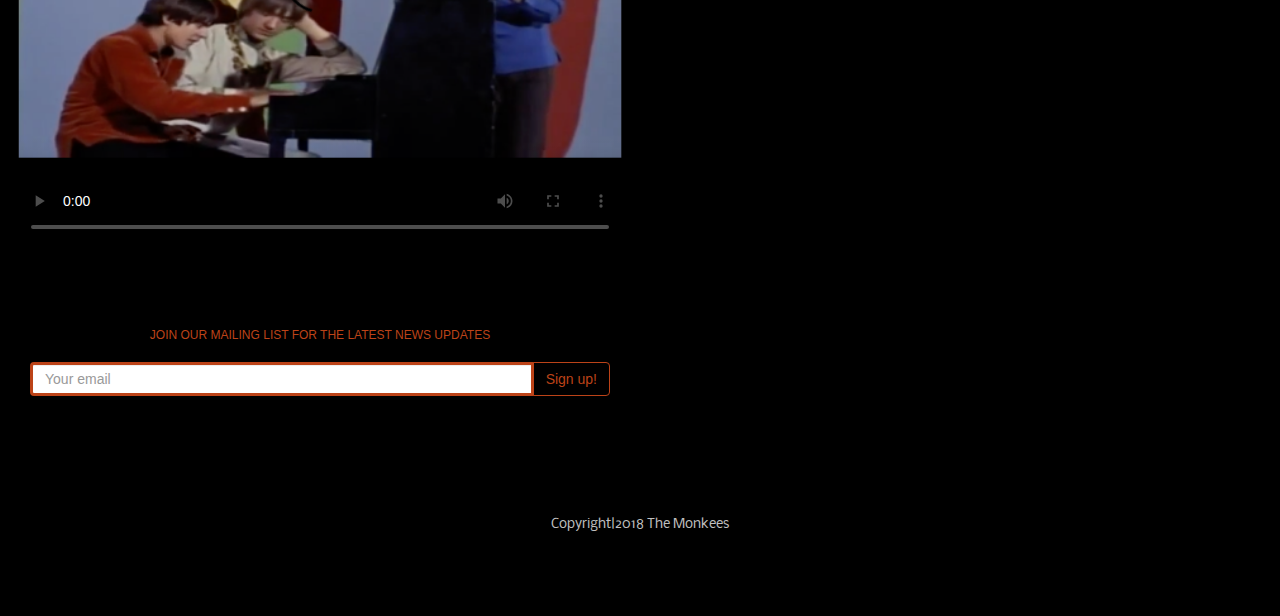
==== commit 2f089014: "slight edits of classes and types" ====
--- a/index.html
+++ b/index.html
@@ -84,7 +84,7 @@
                   place your booking<em> now !!!</em>."
                 </p>
                 <p>"Fun Fact : In 1967 the Monkees sold more records than the Beatles and Rolling Stones combined !"</p>
-                <div id="video-dimentions" class="embed-responsive embed-responsive-16by9 hidden-xs">
+                <div id="video-dimentions" class="embed-responsive embed-responsive-16by9">
                   <video controls poster="assets/images/videoscreen.png"> 
                       <source src="assets/video/TheMonkees.mp4" type="video/mp4"/>
                       Video not supported by your browser
--- a/assets/css/style.css
+++ b/assets/css/style.css
@@ -124,11 +124,11 @@
 
 /*Navigation------------------------------------*/
 
-#nav .nav-pills>li>a {
+.navbar .nav-pills>li>a {
     border-radius: 0;
 }
 
-#nav .nav-pills.nav-pills>li.active>a,
+.navbar .nav-pills.nav-pills>li.active>a,
 .nav-pills>li.active>a:focus,
 .nav-pills>li.active>a:hover.nav-pills>li.active>a,
 .nav-pills>li.active>a:focus,
@@ -136,11 +136,11 @@
     background-color: #112048;
 }
 
-#nav ul {
+.navbar ul {
     display: -webkit-box;
 }
 
-#nav ul li {
+.navbar ul li {
     padding-left: 0;
     padding-right: 0;
 }
@@ -166,9 +166,8 @@
     color: #f5f5f5;
     display: block;
     width: 100%;
-    padding-top: 5px;
+    margin-top: 5px;
     height: 100%;
-    margin-top: 10px;
 }
 
 .hvr-bounce-to-bottom:before {
@@ -209,21 +208,21 @@
 
 /*Welcome Section------------------------------------*/
 
-.welcome-section p {
+.main-section p {
     margin-top: 20px;
     text-align: center;
     display: block;
 }
 
-.welcome-section p a {
+.main-section p a {
     text-decoration: none;
 }
 
-.welcome-section p a:hover {
+.main-section p a:hover {
     color: #bc4318;
 }
 
-.welcome-section p em {
+.main-section p em {
     color: #c0c0c0;
     font-weight: 500;
 }
@@ -275,39 +274,39 @@
 
 /*Music list----------------------------------------*/
 
-.music-list {
+#music-section {
     text-align: -webkit-center;
 }
 
-.music-list .well {
+#music-section .well {
     width: 100%;
     margin: 100px 0 20px 0;
     padding: 0;
     background-color: #000000;
 }
 
-.music-list .well p {
+#music-section .well p {
     color: #bc4318;
 }
 
 /*Albums section------------------------------------*/
 
-.albums-section {
-    margin-top: 20px;
-}
-
-.albums-section .album {
+#album-section {
+    margin-top: 20px;
+}
+
+#album-section .album {
     height: 500px;
     margin-top: 20px;
     margin-bottom: 50px;
 }
 
-.albums-section img {
+#album-section img {
     height: 300px;
     width: 300px;
 }
 
-.albums-section .caption {
+#album-section .caption {
     background-color: #000000;
     height: 250px;
 }
@@ -373,7 +372,7 @@
     .social-links li a i {
         font-size: 25px;
     }
-    .music-list .well {
+    #music-section .well {
         width: 400px;
     }
 
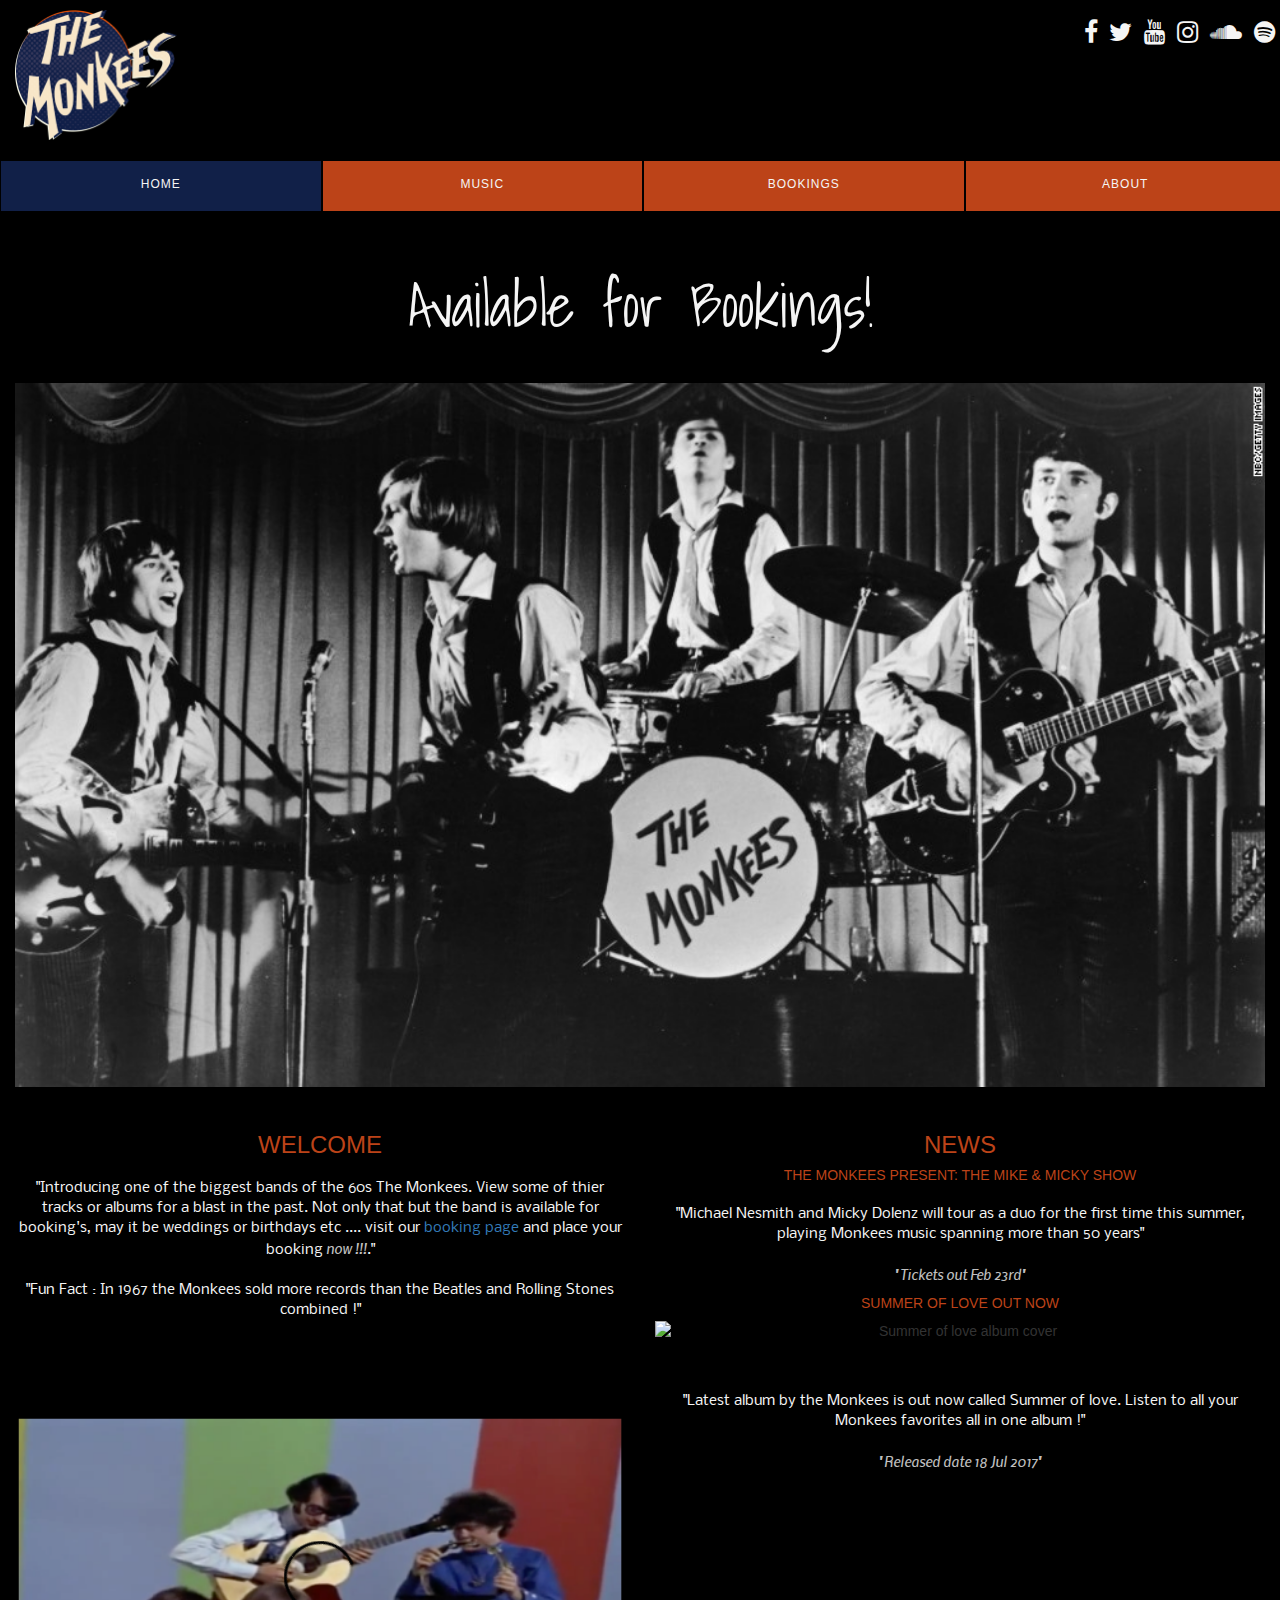
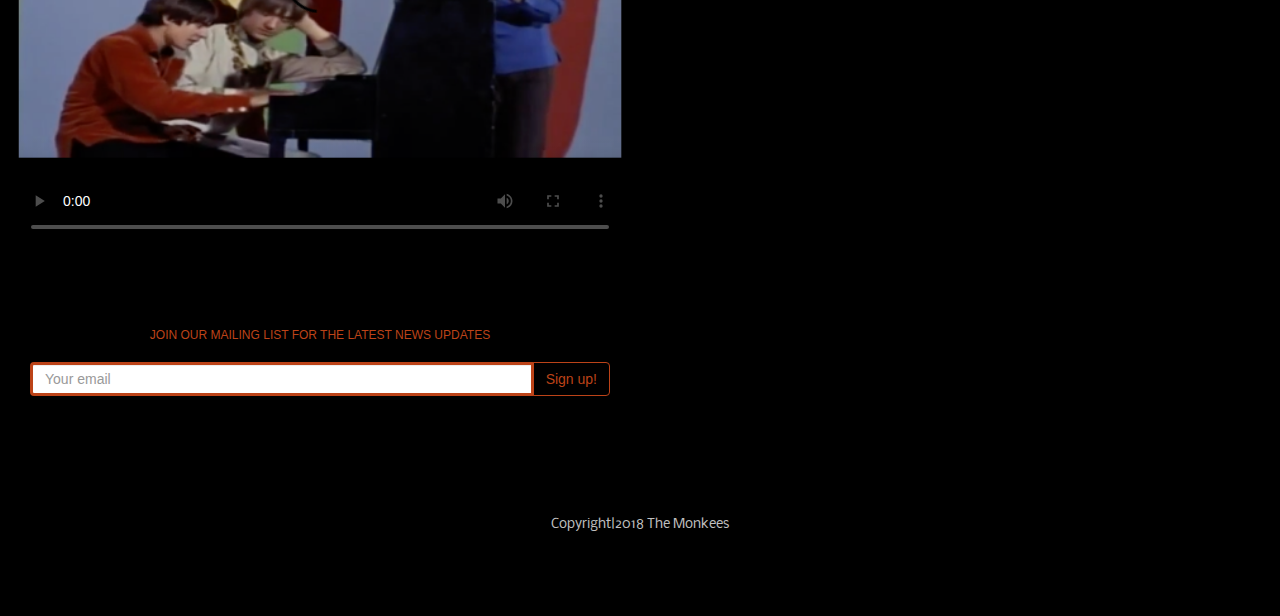
==== commit 22487802: "validated code" ====
--- a/index.html
+++ b/index.html
@@ -93,7 +93,7 @@
                 <!--Sign up to mailing list-->
                 <div class="col-xs-12 mailing-list">
                   <h6>Join our mailing list for the latest News Updates</h6>
-                  <form class="input-group" method="post" action="">
+                  <form class="input-group" method="post">
                     <input type="email" class="form-control" id="mailinglist" placeholder="Your email" required/>
                     <div class="input-group-btn">
                       <button type="submit" class="btn btn-default">Sign up!</button>
